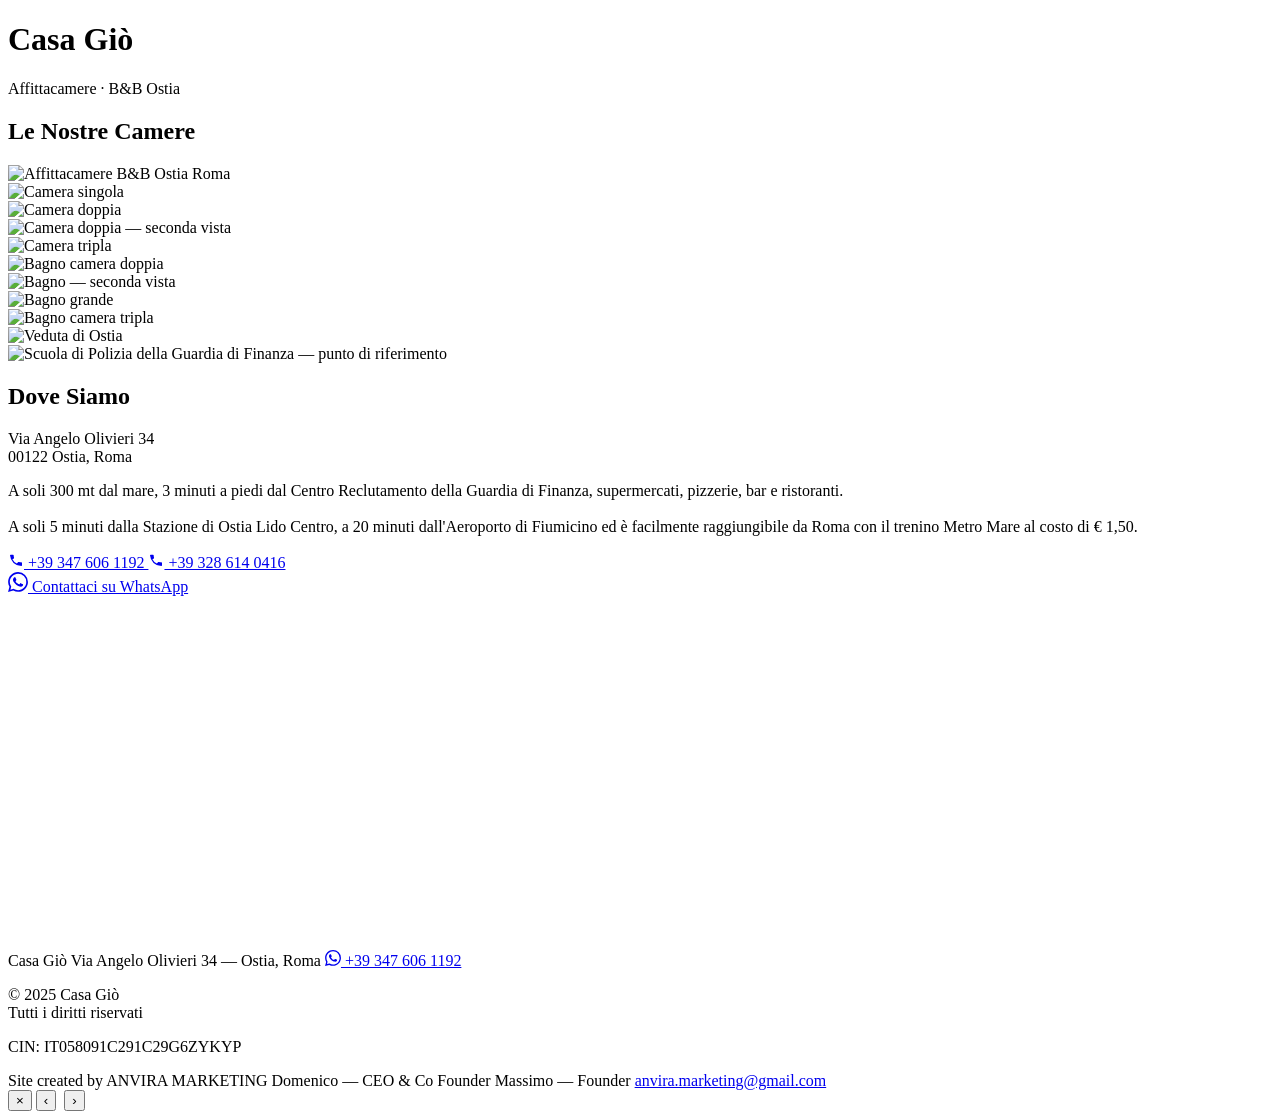
==== index.html @ 83c4be42 "Add files via upload" ====
<!DOCTYPE html>
<html lang="it">
<head>
  <meta charset="UTF-8">
  <meta name="viewport" content="width=device-width, initial-scale=1.0">
  <meta name="description" content="Casa Giò - Affittacamere e B&B a Ostia Lido di Roma. Via Angelo Olivieri 34, 00122 Ostia Roma. A 300 mt dal mare, vicino alla Guardia di Finanza e alla stazione Ostia Lido Centro. CIN: IT058091C291C29G6ZYKYP">
  <title>Casa Giò — Affittacamere B&B Ostia Roma</title>

  <!-- Google Fonts: Playfair Display (titoli) + Lato (testi) -->
  <link rel="preconnect" href="https://fonts.googleapis.com">
  <link rel="preconnect" href="https://fonts.gstatic.com" crossorigin>
  <link href="https://fonts.googleapis.com/css2?family=Playfair+Display:ital,wght@0,400;0,700;1,400&family=Lato:wght@300;400;700&display=swap" rel="stylesheet">

  <!-- Foglio di stile principale -->
  <link rel="stylesheet" href="style/style.css">
</head>
<body>

  <!-- ===== SEZIONE 1: HERO ===== -->
  <header class="hero">
    <div class="hero-overlay">
      <div class="hero-content fade-el">
        <h1 class="hero-title">Casa Giò</h1>
        <div class="hero-line" aria-hidden="true"></div>
        <p class="hero-subtitle">Affittacamere &middot; B&amp;B Ostia</p>
      </div>
    </div>
  </header>

  <main>

    <!-- ===== SEZIONE 2: GALLERY ===== -->
    <!-- REGOLA ASSOLUTA: nessun testo dentro, sopra o sotto le immagini -->
    <section class="gallery-section" id="camere">
      <h2 class="section-title fade-el">Le Nostre Camere</h2>
      <div class="gallery-grid">

        <div class="gallery-item fade-el">
          <img src="img/img-spiaggia.jpg" alt="Affittacamere B&B Ostia Roma">
        </div>

        <div class="gallery-item fade-el">
          <img src="img/CAM%201.jpg" alt="Camera singola" loading="lazy">
        </div>

        <div class="gallery-item fade-el">
          <img src="img/CAM%20D.jpg" alt="Camera doppia" loading="lazy">
        </div>

        <div class="gallery-item fade-el">
          <img src="img/CAMDX1.jpg" alt="Camera doppia — seconda vista" loading="lazy">
        </div>

        <div class="gallery-item fade-el">
          <img src="img/CAMT1.jpg" alt="Camera tripla" loading="lazy">
        </div>

        <div class="gallery-item fade-el">
          <img src="img/BAGNOD.jpg" alt="Bagno camera doppia" loading="lazy">
        </div>

        <div class="gallery-item fade-el">
          <img src="img/BAGNODX.jpg" alt="Bagno — seconda vista" loading="lazy">
        </div>

        <div class="gallery-item fade-el">
          <img src="img/BAGNOGT.jpg" alt="Bagno grande" loading="lazy">
        </div>

        <div class="gallery-item fade-el">
          <img src="img/BAGNOT.jpg" alt="Bagno camera tripla" loading="lazy">
        </div>

        <div class="gallery-item fade-el">
          <img src="img/IMM%20OSTIA.jpg" alt="Veduta di Ostia" loading="lazy">
        </div>

        <div class="gallery-item fade-el">
          <img src="img/INSEGNA%20GF.jpg" alt="Scuola di Polizia della Guardia di Finanza — punto di riferimento" loading="lazy">
        </div>

      </div>
    </section>

    <!-- ===== SEZIONE 3: DOVE SIAMO ===== -->
    <section class="dove-siamo-section" id="dove-siamo">
      <h2 class="section-title fade-el">Dove Siamo</h2>
      <div class="dove-siamo-grid">

        <!-- Colonna sinistra: indirizzo, testo descrittivo, telefoni, bottone WhatsApp -->
        <div class="location-info fade-el">
          <p class="address">Via Angelo Olivieri 34<br>00122 Ostia, Roma</p>
          <p class="location-desc">
            A soli 300 mt dal mare, 3 minuti a piedi dal Centro Reclutamento della
            Guardia di Finanza, supermercati, pizzerie, bar e ristoranti.<br><br>
            A soli 5 minuti dalla Stazione di Ostia Lido Centro, a 20 minuti
            dall'Aeroporto di Fiumicino ed è facilmente raggiungibile da Roma
            con il trenino Metro Mare al costo di € 1,50.
          </p>
          <div class="phones">
            <a href="tel:+393476061192" class="phone-link">
              <svg viewBox="0 0 24 24" fill="currentColor" width="16" height="16" aria-hidden="true">
                <path d="M6.62 10.79a15.05 15.05 0 006.59 6.59l2.2-2.2a1 1 0 011.01-.24 11.47 11.47 0 003.59.57 1 1 0 011 1v3.5a1 1 0 01-1 1A17 17 0 013 5a1 1 0 011-1h3.5a1 1 0 011 1 11.47 11.47 0 00.57 3.59 1 1 0 01-.25 1.01z"/>
              </svg>
              +39 347 606 1192
            </a>
            <a href="tel:+393286140416" class="phone-link">
              <svg viewBox="0 0 24 24" fill="currentColor" width="16" height="16" aria-hidden="true">
                <path d="M6.62 10.79a15.05 15.05 0 006.59 6.59l2.2-2.2a1 1 0 011.01-.24 11.47 11.47 0 003.59.57 1 1 0 011 1v3.5a1 1 0 01-1 1A17 17 0 013 5a1 1 0 011-1h3.5a1 1 0 011 1 11.47 11.47 0 00.57 3.59 1 1 0 01-.25 1.01z"/>
              </svg>
              +39 328 614 0416
            </a>
          </div>
          <a class="wa-btn" href="https://wa.me/393476061192" target="_blank" rel="noopener">
            <svg viewBox="0 0 24 24" fill="currentColor" width="20" height="20" aria-hidden="true">
              <path d="M17.472 14.382c-.297-.149-1.758-.867-2.03-.967-.273-.099-.471-.148-.67.15-.197.297-.767.966-.94 1.164-.173.199-.347.223-.644.075-.297-.15-1.255-.463-2.39-1.475-.883-.788-1.48-1.761-1.653-2.059-.173-.297-.018-.458.13-.606.134-.133.298-.347.446-.52.149-.174.198-.298.298-.497.099-.198.05-.371-.025-.52-.075-.149-.669-1.612-.916-2.207-.242-.579-.487-.5-.669-.51-.173-.008-.371-.01-.57-.01-.198 0-.52.074-.792.372-.272.297-1.04 1.016-1.04 2.479 0 1.462 1.065 2.875 1.213 3.074.149.198 2.096 3.2 5.077 4.487.709.306 1.262.489 1.694.625.712.227 1.36.195 1.871.118.571-.085 1.758-.719 2.006-1.413.248-.694.248-1.289.173-1.413-.074-.124-.272-.198-.57-.347m-5.421 7.403h-.004a9.87 9.87 0 01-5.031-1.378l-.361-.214-3.741.982.998-3.648-.235-.374a9.86 9.86 0 01-1.51-5.26c.001-5.45 4.436-9.884 9.888-9.884 2.64 0 5.122 1.03 6.988 2.898a9.825 9.825 0 012.893 6.994c-.003 5.45-4.437 9.884-9.885 9.884m8.413-18.297A11.815 11.815 0 0012.05 0C5.495 0 .16 5.335.157 11.892c0 2.096.547 4.142 1.588 5.945L.057 24l6.305-1.654a11.882 11.882 0 005.683 1.448h.005c6.554 0 11.89-5.335 11.893-11.893a11.821 11.821 0 00-3.48-8.413z"/>
            </svg>
            Contattaci su WhatsApp
          </a>
        </div>

        <!-- Colonna destra: mappa Google Maps incorporata -->
        <div class="dove-siamo-mappa fade-el">
          <iframe
            src="https://www.google.com/maps/embed?pb=!1m18!1m12!1m3!1d2975.8!2d12.2789!3d41.7289!2m3!1f0!2f0!3f0!3m2!1i1024!2i768!4f13.1!3m3!1m2!1s0x13258fdf8a3cc9e7%3A0x0!2sVia+Angelo+Olivieri+34%2C+00121+Roma+RM!5e0!3m2!1sit!2sit!4v1718001000000"
            width="100%"
            height="350"
            style="border:0; border-radius:8px;"
            allowfullscreen
            loading="lazy"
            title="Posizione di Casa Giò su Google Maps">
          </iframe>
        </div>

      </div>
    </section>

  </main>

  <!-- ===== FOOTER ===== -->
  <footer>
    <div class="footer-inner">

      <div class="footer-col footer-brand">
        <span class="footer-name">Casa Giò</span>
        <span class="footer-address">Via Angelo Olivieri 34 — Ostia, Roma</span>
        <a href="https://wa.me/393476061192" class="footer-wa" target="_blank" rel="noopener">
          <svg viewBox="0 0 24 24" fill="currentColor" width="16" height="16" aria-hidden="true"><path d="M17.472 14.382c-.297-.149-1.758-.867-2.03-.967-.273-.099-.471-.148-.67.15-.197.297-.767.966-.94 1.164-.173.199-.347.223-.644.075-.297-.15-1.255-.463-2.39-1.475-.883-.788-1.48-1.761-1.653-2.059-.173-.297-.018-.458.13-.606.134-.133.298-.347.446-.52.149-.174.198-.298.298-.497.099-.198.05-.371-.025-.52-.075-.149-.669-1.612-.916-2.207-.242-.579-.487-.5-.669-.51-.173-.008-.371-.01-.57-.01-.198 0-.52.074-.792.372-.272.297-1.04 1.016-1.04 2.479 0 1.462 1.065 2.875 1.213 3.074.149.198 2.096 3.2 5.077 4.487.709.306 1.262.489 1.694.625.712.227 1.36.195 1.871.118.571-.085 1.758-.719 2.006-1.413.248-.694.248-1.289.173-1.413-.074-.124-.272-.198-.57-.347m-5.421 7.403h-.004a9.87 9.87 0 01-5.031-1.378l-.361-.214-3.741.982.998-3.648-.235-.374a9.86 9.86 0 01-1.51-5.26c.001-5.45 4.436-9.884 9.888-9.884 2.64 0 5.122 1.03 6.988 2.898a9.825 9.825 0 012.893 6.994c-.003 5.45-4.437 9.884-9.885 9.884m8.413-18.297A11.815 11.815 0 0012.05 0C5.495 0 .16 5.335.157 11.892c0 2.096.547 4.142 1.588 5.945L.057 24l6.305-1.654a11.882 11.882 0 005.683 1.448h.005c6.554 0 11.89-5.335 11.893-11.893a11.821 11.821 0 00-3.48-8.413z"/></svg>
          +39 347 606 1192
        </a>
      </div>

      <div class="footer-col footer-center">
        <div class="footer-gold-line"></div>
        <p class="footer-copy">© 2025 Casa Giò<br>Tutti i diritti riservati</p>
        <p class="footer-cin">CIN: IT058091C291C29G6ZYKYP</p>
      </div>

      <div class="footer-col footer-anvira">
        <span class="footer-anvira-label">Site created by</span>
        <span class="footer-anvira-name">ANVIRA MARKETING</span>
        <span class="footer-anvira-detail">Domenico — CEO &amp; Co Founder</span>
        <span class="footer-anvira-detail">Massimo — Founder</span>
        <a href="mailto:anvira.marketing@gmail.com" class="footer-anvira-mail">anvira.marketing@gmail.com</a>
      </div>

    </div>
  </footer>

  <div id="lightbox" role="dialog" aria-modal="true" aria-label="Visualizzatore immagini">
    <button id="lb-close" aria-label="Chiudi">&times;</button>
    <button id="lb-prev" aria-label="Immagine precedente">&#8249;</button>
    <img id="lb-img" src="" alt="">
    <button id="lb-next" aria-label="Immagine successiva">&#8250;</button>
  </div>

  <!-- Script animazioni scroll + lightbox -->
  <script src="JS/sito.js"></script>

</body>
</html>
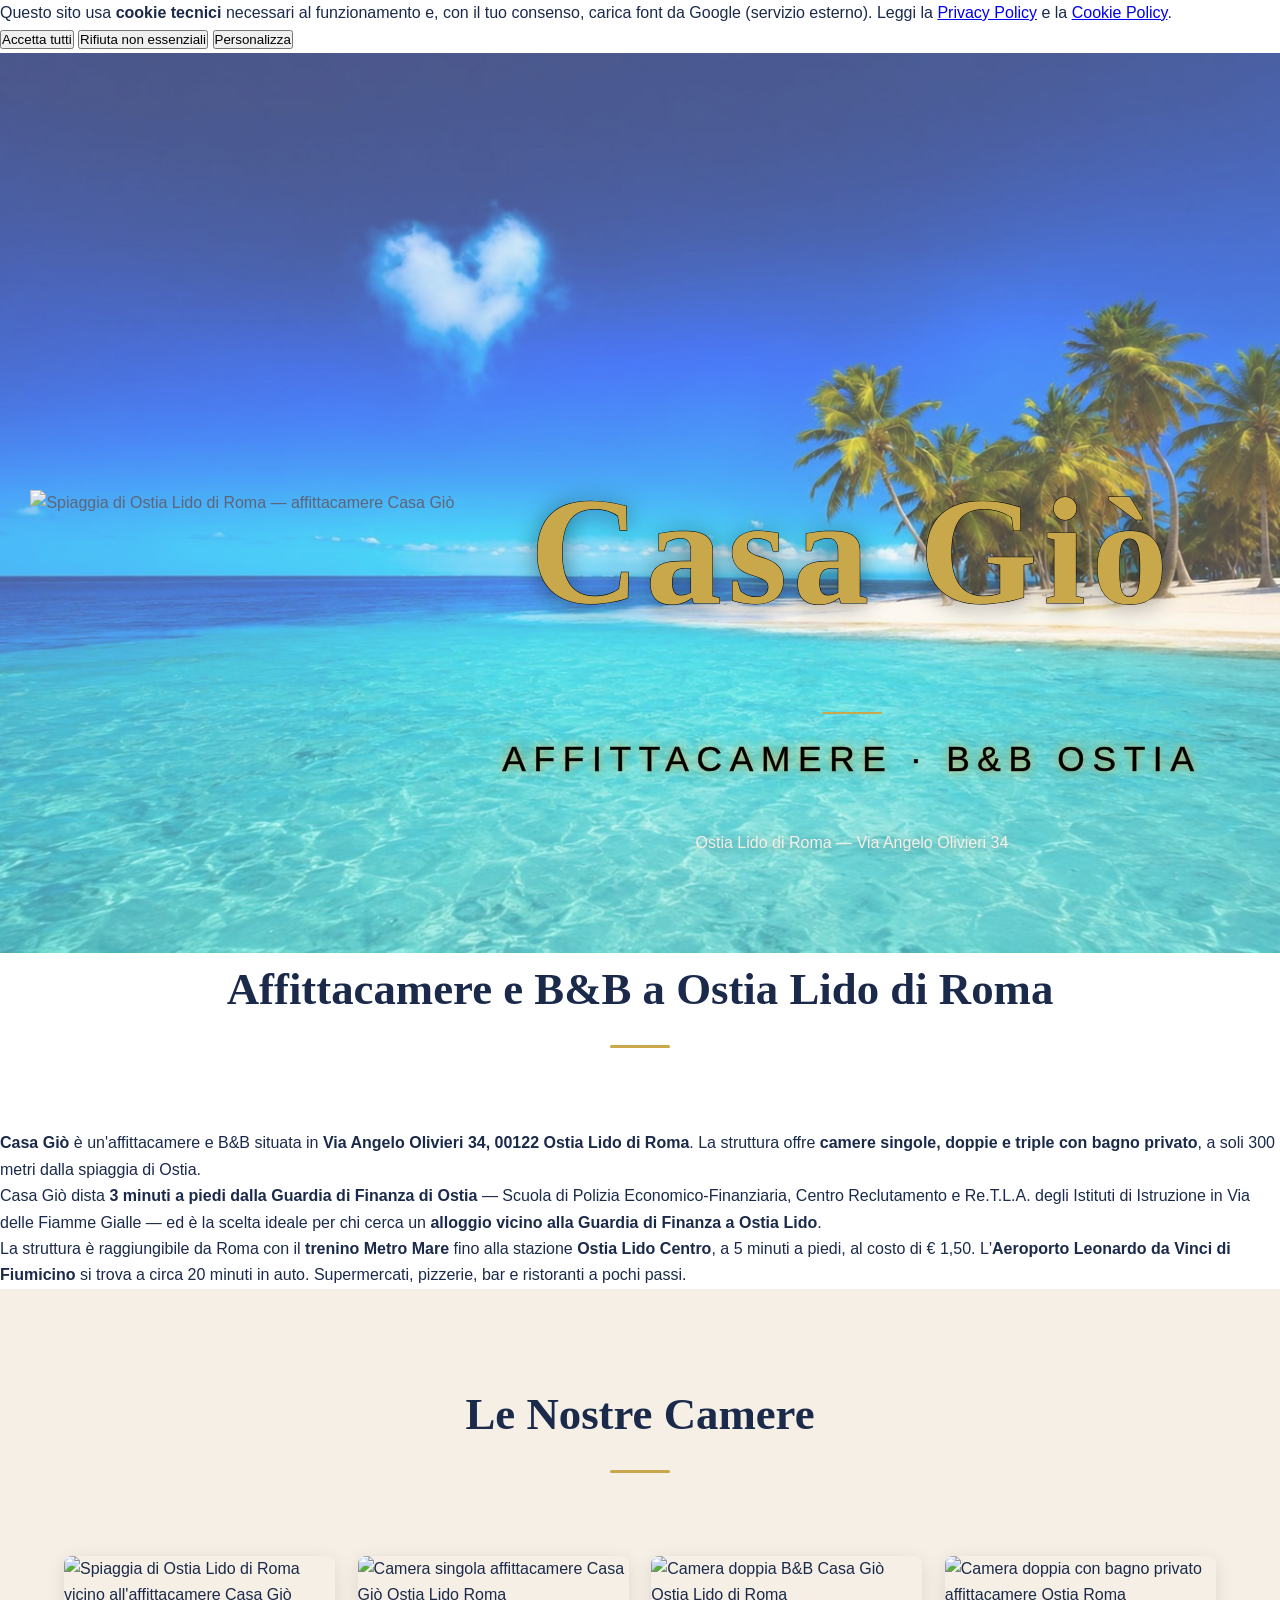
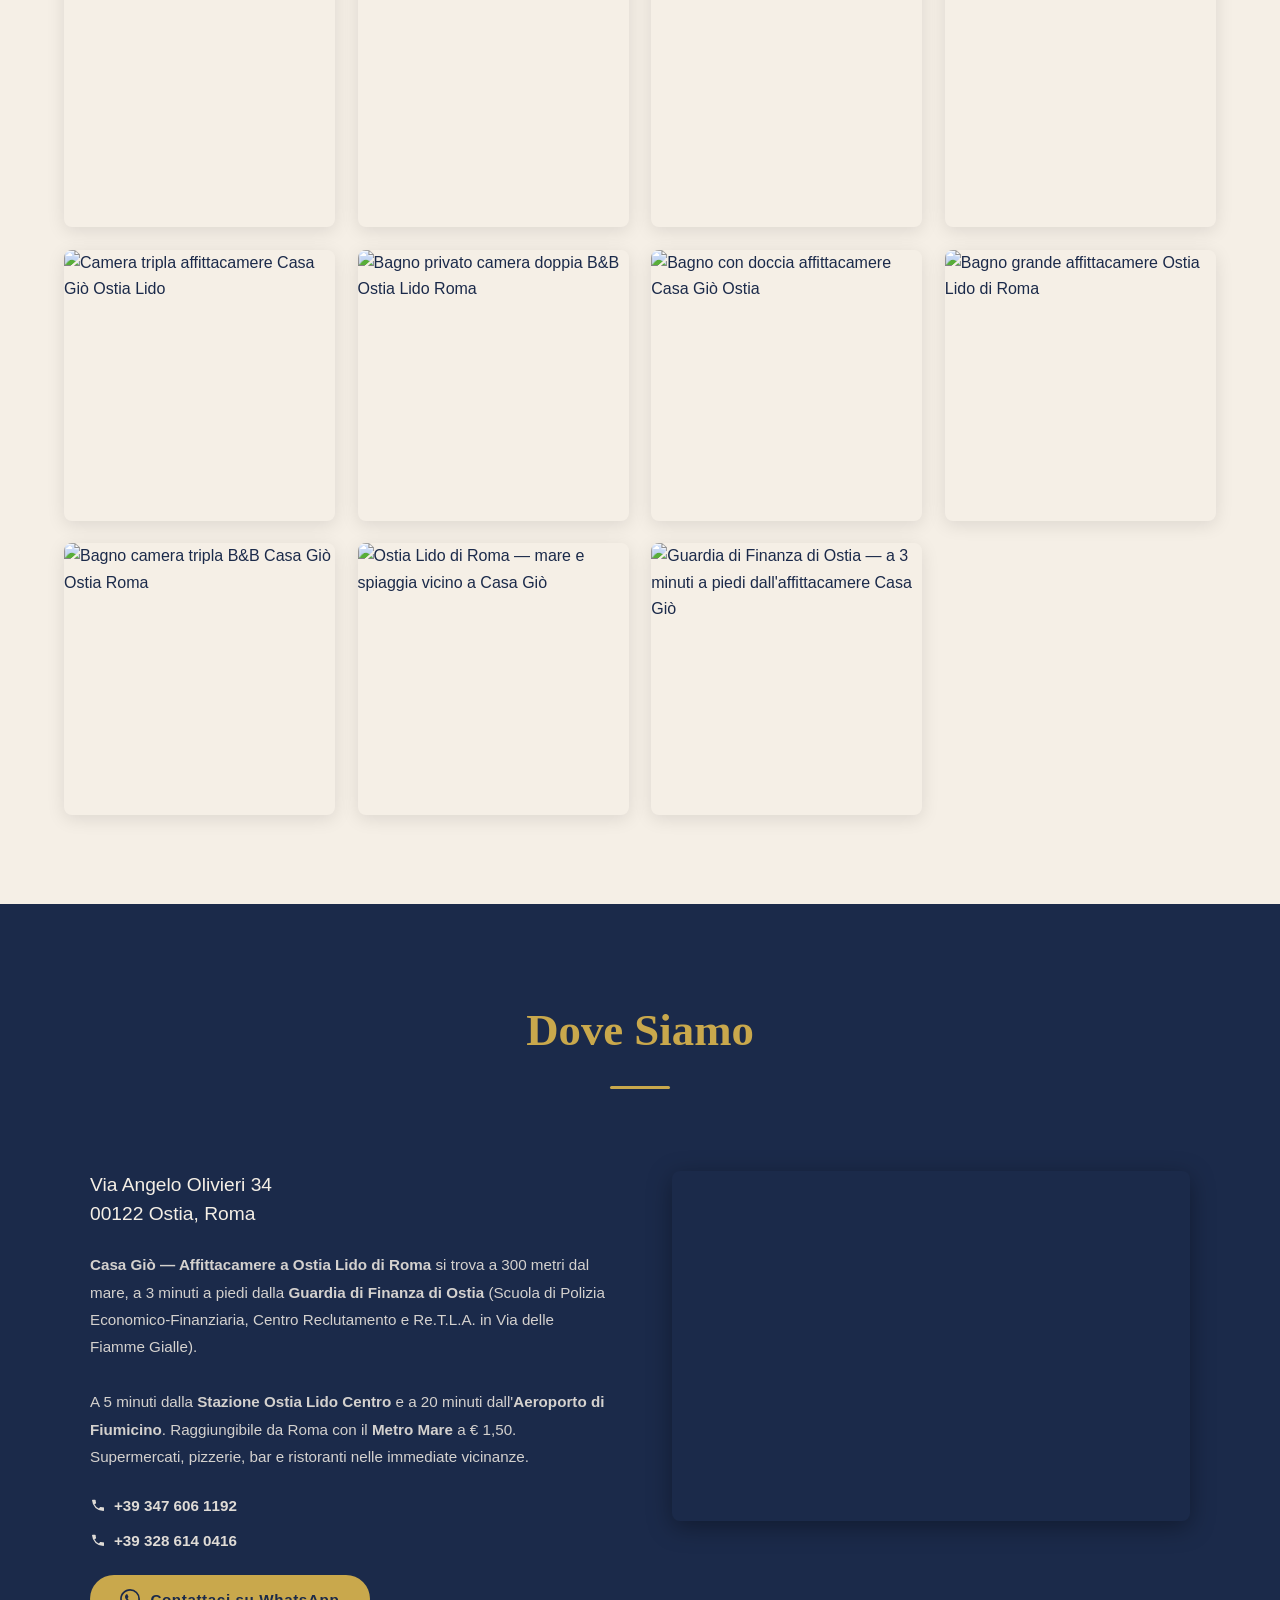
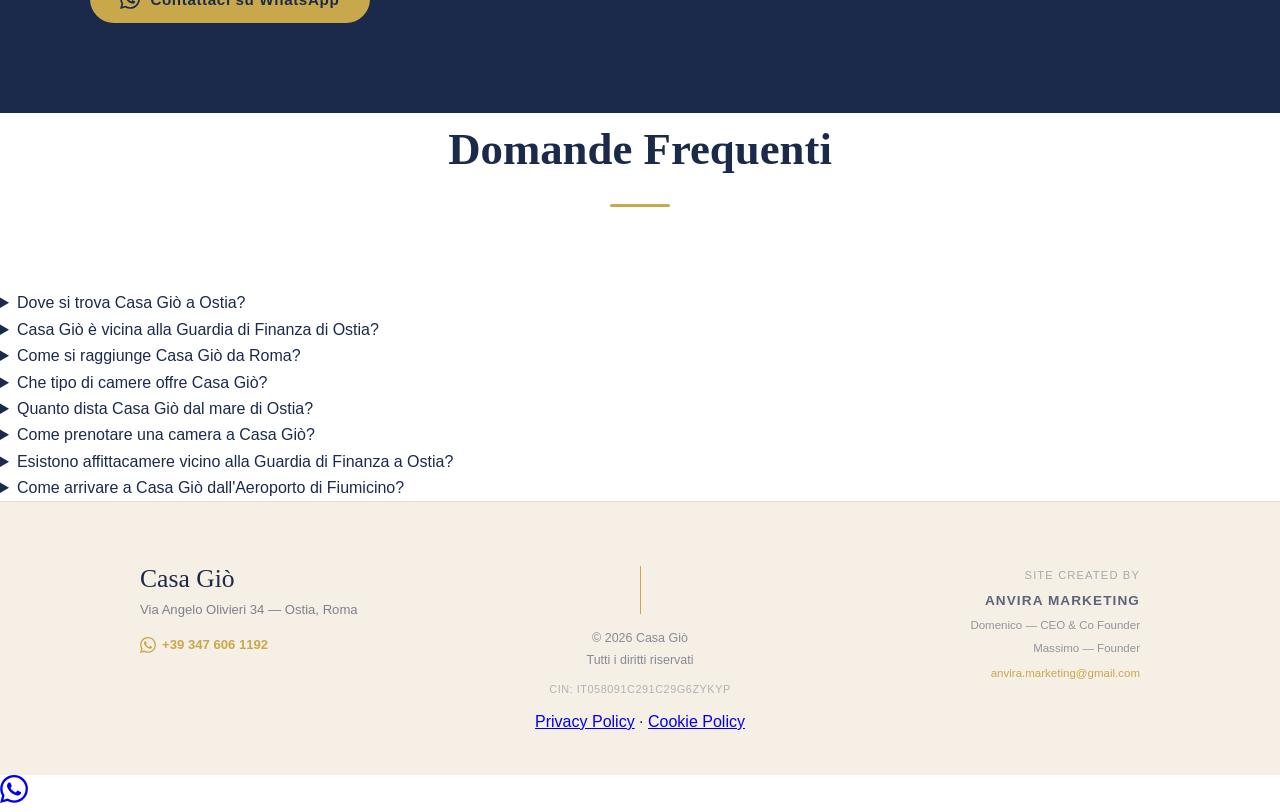
==== commit 15794a33: "Update index.html" ====
--- a/index.html
+++ b/index.html
@@ -3,29 +3,273 @@
 <head>
   <meta charset="UTF-8">
   <meta name="viewport" content="width=device-width, initial-scale=1.0">
-  <meta name="description" content="Casa Giò - Affittacamere e B&B a Ostia Lido di Roma. Via Angelo Olivieri 34, 00122 Ostia Roma. A 300 mt dal mare, vicino alla Guardia di Finanza e alla stazione Ostia Lido Centro. CIN: IT058091C291C29G6ZYKYP">
-  <title>Casa Giò — Affittacamere B&B Ostia Roma</title>
-
-  <!-- Google Fonts: Playfair Display (titoli) + Lato (testi) -->
-  <link rel="preconnect" href="https://fonts.googleapis.com">
-  <link rel="preconnect" href="https://fonts.gstatic.com" crossorigin>
-  <link href="https://fonts.googleapis.com/css2?family=Playfair+Display:ital,wght@0,400;0,700;1,400&family=Lato:wght@300;400;700&display=swap" rel="stylesheet">
-
-  <!-- Foglio di stile principale -->
+
+  <!-- ================================================
+       SEO PRIMARIO
+  ================================================ -->
+  <title>Casa Giò — Affittacamere e B&B a Ostia Lido di Roma | Via Angelo Olivieri 34</title>
+  <meta name="description" content="Casa Giò: affittacamere e B&B a Ostia Lido di Roma, Via Angelo Olivieri 34. A 300 mt dal mare, 3 minuti a piedi dalla Guardia di Finanza di Ostia, 5 minuti dalla stazione Ostia Lido Centro. Camere singole, doppie e triple con bagno privato. Tel: +39 347 606 1192">
+  <meta name="robots" content="index, follow, max-snippet:-1, max-image-preview:large">
+  <meta name="author" content="Casa Giò — Affittacamere Ostia Roma">
+
+  <!-- Canonical -->
+  <link rel="canonical" href="https://www.casa-gio.it/">
+
+  <!-- Geo meta tag (segnali geografici per motori locali) -->
+  <meta name="geo.region" content="IT-RM">
+  <meta name="geo.placename" content="Ostia Lido, Roma">
+  <meta name="geo.position" content="41.7289;12.2789">
+  <meta name="ICBM" content="41.7289, 12.2789">
+
+  <!-- Open Graph (WhatsApp, Facebook, LinkedIn) -->
+  <meta property="og:type" content="website">
+  <meta property="og:url" content="https://www.casa-gio.it/">
+  <meta property="og:title" content="Casa Giò — Affittacamere e B&B a Ostia Lido di Roma">
+  <meta property="og:description" content="Affittacamere e B&B a Ostia Lido di Roma, a 300 mt dal mare e 3 minuti dalla Guardia di Finanza. Camere con bagno privato. Tel: +39 347 606 1192">
+  <meta property="og:image" content="https://www.casa-gio.it/img/spiaggia-ostia-lido-roma-casa-gio-hero.jpg">
+  <meta property="og:image:width" content="1672">
+  <meta property="og:image:height" content="941">
+  <meta property="og:locale" content="it_IT">
+  <meta property="og:site_name" content="Casa Giò Ostia">
+
+  <!-- hreflang (segnala a Google che il sito è in italiano per utenti italiani) -->
+  <link rel="alternate" hreflang="it" href="https://www.casa-gio.it/">
+  <link rel="alternate" hreflang="x-default" href="https://www.casa-gio.it/">
+
+  <!-- ================================================
+       PERFORMANCE: PRELOAD IMMAGINE HERO (LCP)
+       Critico per Core Web Vitals — non rimuovere
+  ================================================ -->
+  <link rel="preload"
+        as="image"
+        href="img/spiaggia-ostia-lido-roma-casa-gio-hero.jpg"
+        fetchpriority="high"
+        media="(min-width: 769px)">
+  <link rel="preload"
+        as="image"
+        href="img/spiaggia-ostia-lido-roma-mobile.jpg"
+        fetchpriority="high"
+        media="(max-width: 768px)">
+
+  <!-- ================================================
+       SCHEMA.ORG — LodgingBusiness
+  ================================================ -->
+  <script type="application/ld+json">
+  {
+    "@context": "https://schema.org",
+    "@type": "LodgingBusiness",
+    "@id": "https://www.casa-gio.it/#lodging",
+    "name": "Casa Giò",
+    "alternateName": ["Casa Gio Ostia", "Affittacamere Casa Giò Ostia"],
+    "description": "Casa Giò è un'affittacamere e B&B situata in Via Angelo Olivieri 34, 00122 Ostia Lido di Roma. Offre camere singole, doppie e triple con bagno privato, a 300 metri dal mare di Ostia e a 3 minuti a piedi dalla Guardia di Finanza di Ostia.",
+    "url": "https://www.casa-gio.it/",
+    "telephone": ["+393476061192", "+393286140416"],
+    "address": {
+      "@type": "PostalAddress",
+      "streetAddress": "Via Angelo Olivieri 34",
+      "addressLocality": "Ostia Lido",
+      "addressRegion": "RM",
+      "postalCode": "00122",
+      "addressCountry": "IT"
+    },
+    "geo": {
+      "@type": "GeoCoordinates",
+      "latitude": 41.7289,
+      "longitude": 12.2789
+    },
+    "hasMap": "https://www.google.com/maps/place/Via+Angelo+Olivieri+34,+00122+Roma+RM",
+    "identifier": {
+      "@type": "PropertyValue",
+      "name": "CIN",
+      "value": "IT058091C291C29G6ZYKYP"
+    },
+    "priceRange": "€",
+    "currenciesAccepted": "EUR",
+    "paymentAccepted": "Contanti, Bonifico bancario",
+    "amenityFeature": [
+      {"@type": "LocationFeatureSpecification", "name": "Bagno privato", "value": true},
+      {"@type": "LocationFeatureSpecification", "name": "Camera singola", "value": true},
+      {"@type": "LocationFeatureSpecification", "name": "Camera doppia", "value": true},
+      {"@type": "LocationFeatureSpecification", "name": "Camera tripla", "value": true}
+    ],
+    "nearbyAttractions": [
+      "Spiaggia di Ostia Lido (300 metri)",
+      "Guardia di Finanza — Scuola di Polizia Economico-Finanziaria in Via delle Fiamme Gialle (3 minuti a piedi)",
+      "Centro Reclutamento Guardia di Finanza in Via delle Fiamme Gialle (3 minuti a piedi)",
+      "Stazione Ostia Lido Centro (5 minuti a piedi)",
+      "Aeroporto Leonardo da Vinci di Fiumicino (20 minuti in auto)"
+    ]
+  }
+  </script>
+
+  <!-- ================================================
+       SCHEMA.ORG — FAQPage
+       Potente per Google AI Overviews e GEO
+  ================================================ -->
+  <script type="application/ld+json">
+  {
+    "@context": "https://schema.org",
+    "@type": "FAQPage",
+    "mainEntity": [
+      {
+        "@type": "Question",
+        "name": "Dove si trova Casa Giò a Ostia?",
+        "acceptedAnswer": {
+          "@type": "Answer",
+          "text": "Casa Giò si trova in Via Angelo Olivieri 34, 00122 Ostia Lido di Roma, a 300 metri dalla spiaggia e a 3 minuti a piedi dalla Guardia di Finanza di Ostia."
+        }
+      },
+      {
+        "@type": "Question",
+        "name": "Casa Giò è vicina alla Guardia di Finanza di Ostia?",
+        "acceptedAnswer": {
+          "@type": "Answer",
+          "text": "Sì. Casa Giò dista 3 minuti a piedi dalla Guardia di Finanza di Ostia: Scuola di Polizia Economico-Finanziaria, Centro Reclutamento e Re.T.L.A. degli Istituti di Istruzione in Via delle Fiamme Gialle, Ostia Lido."
+        }
+      },
+      {
+        "@type": "Question",
+        "name": "Come si raggiunge Casa Giò da Roma?",
+        "acceptedAnswer": {
+          "@type": "Answer",
+          "text": "Casa Giò si raggiunge da Roma con il trenino Metro Mare fino alla stazione Ostia Lido Centro, a 5 minuti a piedi dalla struttura. Il costo del biglietto è € 1,50. Dall'Aeroporto di Fiumicino sono circa 20 minuti in auto."
+        }
+      },
+      {
+        "@type": "Question",
+        "name": "Che tipo di camere offre Casa Giò?",
+        "acceptedAnswer": {
+          "@type": "Answer",
+          "text": "Casa Giò offre camere singole, doppie e triple, tutte con bagno privato, situate a Ostia Lido di Roma a 300 metri dal mare."
+        }
+      },
+      {
+        "@type": "Question",
+        "name": "Quanto dista Casa Giò dal mare di Ostia?",
+        "acceptedAnswer": {
+          "@type": "Answer",
+          "text": "Casa Giò si trova a 300 metri dalla spiaggia di Ostia Lido di Roma."
+        }
+      },
+      {
+        "@type": "Question",
+        "name": "Come prenotare una camera a Casa Giò?",
+        "acceptedAnswer": {
+          "@type": "Answer",
+          "text": "Puoi prenotare contattando Casa Giò al +39 347 606 1192 oppure al +39 328 614 0416, anche via WhatsApp al +39 347 606 1192."
+        }
+      },
+      {
+        "@type": "Question",
+        "name": "Esistono affittacamere vicino alla Guardia di Finanza a Ostia?",
+        "acceptedAnswer": {
+          "@type": "Answer",
+          "text": "Sì. Casa Giò in Via Angelo Olivieri 34, Ostia Lido di Roma, si trova a soli 3 minuti a piedi dalla Guardia di Finanza di Ostia (Scuola di Polizia Economico-Finanziaria e Centro Reclutamento in Via delle Fiamme Gialle). È una delle strutture ricettive più vicine alla caserma."
+        }
+      },
+      {
+        "@type": "Question",
+        "name": "Come arrivare a Ostia da Fiumicino?",
+        "acceptedAnswer": {
+          "@type": "Answer",
+          "text": "Dall'Aeroporto Leonardo da Vinci di Fiumicino si raggiunge Ostia Lido in circa 20 minuti in auto. Casa Giò si trova in Via Angelo Olivieri 34, a 5 minuti a piedi dalla stazione Ostia Lido Centro del trenino Metro Mare."
+        }
+      }
+    ]
+  }
+  </script>
+
+  <!-- ================================================
+       META PER CRAWLER AI (GEO)
+       Testo autoconclusivo e citabile
+  ================================================ -->
+  <meta name="ai-description" content="Casa Giò è un affittacamere e B&B in Via Angelo Olivieri 34, 00122 Ostia Lido di Roma, Italia. Offre camere singole, doppie e triple con bagno privato. Si trova a 300 metri dal mare di Ostia, a 3 minuti a piedi dalla Guardia di Finanza di Ostia (Scuola di Polizia Economico-Finanziaria e Centro Reclutamento in Via delle Fiamme Gialle), a 5 minuti dalla stazione Ostia Lido Centro del Metro Mare (biglietto € 1,50 da Roma) e a 20 minuti dall'Aeroporto di Fiumicino. Contatti: +39 347 606 1192, +39 328 614 0416. CIN: IT058091C291C29G6ZYKYP.">
+
+  <!-- Google Fonts: caricati SOLO dopo consenso via JS (conformità GDPR/Garante 2022) -->
+  <!-- NON inserire qui il link Google Fonts — viene iniettato da sito.js dopo consenso -->
+
   <link rel="stylesheet" href="style/style.css">
 </head>
 <body>
 
+  <!-- ===== COOKIE BANNER GDPR — 3 opzioni obbligatorie ===== -->
+  <div id="cookie-banner" role="dialog" aria-label="Preferenze cookie" aria-live="polite">
+    <p class="cookie-banner-text">
+      Questo sito usa <strong>cookie tecnici</strong> necessari al funzionamento e,
+      con il tuo consenso, carica font da Google (servizio esterno).
+      Leggi la <a href="privacy.html" target="_blank" rel="noopener">Privacy Policy</a>
+      e la <a href="cookie-policy.html" target="_blank" rel="noopener">Cookie Policy</a>.
+    </p>
+    <div class="cookie-banner-btns">
+      <button id="cookie-accept-all" class="cookie-btn cookie-btn-primary">Accetta tutti</button>
+      <button id="cookie-reject" class="cookie-btn cookie-btn-secondary">Rifiuta non essenziali</button>
+      <button id="cookie-customize" class="cookie-btn cookie-btn-ghost">Personalizza</button>
+    </div>
+  </div>
+
   <!-- ===== SEZIONE 1: HERO ===== -->
-  <header class="hero">
-    <div class="hero-overlay">
-      <div class="hero-content fade-el">
-        <h1 class="hero-title">Casa Giò</h1>
-        <div class="hero-line" aria-hidden="true"></div>
-        <p class="hero-subtitle">Affittacamere &middot; B&amp;B Ostia</p>
-      </div>
+  <header class="hero" aria-label="Casa Giò — Affittacamere B&B Ostia Roma">
+
+    <!-- IMMAGINE HERO come <picture>/<img> (non CSS background) per LCP ottimale -->
+    <!-- fetchpriority="high" = browser la scarica prima di qualsiasi altra risorsa -->
+    <!-- loading="eager" = mai lazy load sull'immagine hero -->
+    <picture>
+      <source
+        srcset="img/spiaggia-ostia-lido-roma-mobile.jpg"
+        media="(max-width: 768px)"
+        width="941"
+        height="941">
+      <img
+        class="hero-bg-img"
+        src="img/spiaggia-ostia-lido-roma-casa-gio-hero.jpg"
+        alt="Spiaggia di Ostia Lido di Roma — affittacamere Casa Giò"
+        fetchpriority="high"
+        loading="eager"
+        width="1672"
+        height="941"
+        aria-hidden="true">
+    </picture>
+
+    <div class="hero-overlay" aria-hidden="true"></div>
+
+    <div class="hero-content fade-el">
+      <h1 class="hero-title">Casa Giò</h1>
+      <div class="hero-line" aria-hidden="true"></div>
+      <p class="hero-subtitle">Affittacamere &middot; B&amp;B Ostia</p>
+      <p class="hero-geo">Ostia Lido di Roma — Via Angelo Olivieri 34</p>
     </div>
+
   </header>
+
+  <!-- ===== SEZIONE CHI SIAMO — GEO/SEO ===== -->
+  <section class="chi-siamo-section" aria-labelledby="chi-siamo-titolo">
+    <div class="chi-siamo-inner">
+      <h2 class="section-title" id="chi-siamo-titolo">
+        Affittacamere e B&amp;B a Ostia Lido di Roma
+      </h2>
+      <div class="chi-siamo-testo">
+        <p>
+          <strong>Casa Giò</strong> è un'affittacamere e B&amp;B situata in
+          <strong>Via Angelo Olivieri 34, 00122 Ostia Lido di Roma</strong>.
+          La struttura offre <strong>camere singole, doppie e triple con bagno privato</strong>,
+          a soli 300 metri dalla spiaggia di Ostia.
+        </p>
+        <p>
+          Casa Giò dista <strong>3 minuti a piedi dalla Guardia di Finanza di Ostia</strong> —
+          Scuola di Polizia Economico-Finanziaria, Centro Reclutamento e Re.T.L.A. degli Istituti
+          di Istruzione in Via delle Fiamme Gialle — ed è la scelta ideale per chi cerca un
+          <strong>alloggio vicino alla Guardia di Finanza a Ostia Lido</strong>.
+        </p>
+        <p>
+          La struttura è raggiungibile da Roma con il <strong>trenino Metro Mare</strong>
+          fino alla stazione <strong>Ostia Lido Centro</strong>, a 5 minuti a piedi,
+          al costo di € 1,50. L'<strong>Aeroporto Leonardo da Vinci di Fiumicino</strong>
+          si trova a circa 20 minuti in auto.
+          Supermercati, pizzerie, bar e ristoranti a pochi passi.
+        </p>
+      </div>
+    </div>
+  </section>
 
   <main>
 
@@ -36,47 +280,47 @@
       <div class="gallery-grid">
 
         <div class="gallery-item fade-el">
-          <img src="img/img-spiaggia.jpg" alt="Affittacamere B&B Ostia Roma">
-        </div>
-
-        <div class="gallery-item fade-el">
-          <img src="img/CAM%201.jpg" alt="Camera singola" loading="lazy">
-        </div>
-
-        <div class="gallery-item fade-el">
-          <img src="img/CAM%20D.jpg" alt="Camera doppia" loading="lazy">
-        </div>
-
-        <div class="gallery-item fade-el">
-          <img src="img/CAMDX1.jpg" alt="Camera doppia — seconda vista" loading="lazy">
-        </div>
-
-        <div class="gallery-item fade-el">
-          <img src="img/CAMT1.jpg" alt="Camera tripla" loading="lazy">
-        </div>
-
-        <div class="gallery-item fade-el">
-          <img src="img/BAGNOD.jpg" alt="Bagno camera doppia" loading="lazy">
-        </div>
-
-        <div class="gallery-item fade-el">
-          <img src="img/BAGNODX.jpg" alt="Bagno — seconda vista" loading="lazy">
-        </div>
-
-        <div class="gallery-item fade-el">
-          <img src="img/BAGNOGT.jpg" alt="Bagno grande" loading="lazy">
-        </div>
-
-        <div class="gallery-item fade-el">
-          <img src="img/BAGNOT.jpg" alt="Bagno camera tripla" loading="lazy">
-        </div>
-
-        <div class="gallery-item fade-el">
-          <img src="img/IMM%20OSTIA.jpg" alt="Veduta di Ostia" loading="lazy">
-        </div>
-
-        <div class="gallery-item fade-el">
-          <img src="img/INSEGNA%20GF.jpg" alt="Scuola di Polizia della Guardia di Finanza — punto di riferimento" loading="lazy">
+          <img src="img/affittacamere-bb-ostia-lido-roma-vicino-mare.jpg" alt="Spiaggia di Ostia Lido di Roma vicino all'affittacamere Casa Giò">
+        </div>
+
+        <div class="gallery-item fade-el">
+          <img src="img/camera-singola-affittacamere-casa-gio-ostia.jpg" alt="Camera singola affittacamere Casa Giò Ostia Lido Roma" loading="lazy">
+        </div>
+
+        <div class="gallery-item fade-el">
+          <img src="img/camera-doppia-bb-ostia-lido-roma.jpg" alt="Camera doppia B&B Casa Giò Ostia Lido di Roma" loading="lazy">
+        </div>
+
+        <div class="gallery-item fade-el">
+          <img src="img/camera-doppia-bagno-privato-ostia-roma.jpg" alt="Camera doppia con bagno privato affittacamere Ostia Roma" loading="lazy">
+        </div>
+
+        <div class="gallery-item fade-el">
+          <img src="img/camera-tripla-affittacamere-ostia-lido.jpg" alt="Camera tripla affittacamere Casa Giò Ostia Lido" loading="lazy">
+        </div>
+
+        <div class="gallery-item fade-el">
+          <img src="img/bagno-privato-camera-doppia-bb-ostia-roma.jpg" alt="Bagno privato camera doppia B&B Ostia Lido Roma" loading="lazy">
+        </div>
+
+        <div class="gallery-item fade-el">
+          <img src="img/bagno-con-doccia-affittacamere-ostia-lido.jpg" alt="Bagno con doccia affittacamere Casa Giò Ostia" loading="lazy">
+        </div>
+
+        <div class="gallery-item fade-el">
+          <img src="img/bagno-grande-bb-casa-gio-ostia.jpg" alt="Bagno grande affittacamere Ostia Lido di Roma" loading="lazy">
+        </div>
+
+        <div class="gallery-item fade-el">
+          <img src="img/bagno-camera-tripla-affittacamere-ostia-roma.jpg" alt="Bagno camera tripla B&B Casa Giò Ostia Roma" loading="lazy">
+        </div>
+
+        <div class="gallery-item fade-el">
+          <img src="img/ostia-lido-roma-vicino-affittacamere-casa-gio.jpg" alt="Ostia Lido di Roma — mare e spiaggia vicino a Casa Giò" loading="lazy">
+        </div>
+
+        <div class="gallery-item fade-el">
+          <img src="img/guardia-di-finanza-ostia-3-minuti-casa-gio.jpg" alt="Guardia di Finanza di Ostia — a 3 minuti a piedi dall'affittacamere Casa Giò" loading="lazy">
         </div>
 
       </div>
@@ -91,11 +335,15 @@
         <div class="location-info fade-el">
           <p class="address">Via Angelo Olivieri 34<br>00122 Ostia, Roma</p>
           <p class="location-desc">
-            A soli 300 mt dal mare, 3 minuti a piedi dal Centro Reclutamento della
-            Guardia di Finanza, supermercati, pizzerie, bar e ristoranti.<br><br>
-            A soli 5 minuti dalla Stazione di Ostia Lido Centro, a 20 minuti
-            dall'Aeroporto di Fiumicino ed è facilmente raggiungibile da Roma
-            con il trenino Metro Mare al costo di € 1,50.
+            <strong>Casa Giò — Affittacamere a Ostia Lido di Roma</strong> si trova
+            a 300 metri dal mare, a 3 minuti a piedi dalla
+            <strong>Guardia di Finanza di Ostia</strong>
+            (Scuola di Polizia Economico-Finanziaria, Centro Reclutamento
+            e Re.T.L.A. in Via delle Fiamme Gialle).<br><br>
+            A 5 minuti dalla <strong>Stazione Ostia Lido Centro</strong>
+            e a 20 minuti dall'<strong>Aeroporto di Fiumicino</strong>.
+            Raggiungibile da Roma con il <strong>Metro Mare</strong> a € 1,50.
+            Supermercati, pizzerie, bar e ristoranti nelle immediate vicinanze.
           </p>
           <div class="phones">
             <a href="tel:+393476061192" class="phone-link">
@@ -135,6 +383,75 @@
       </div>
     </section>
 
+    <!-- ===== SEZIONE FAQ — GEO + Google AI Overviews ===== -->
+    <section class="faq-section" id="faq" aria-labelledby="faq-titolo">
+      <div class="faq-inner">
+        <h2 class="section-title" id="faq-titolo">Domande Frequenti</h2>
+        <div class="faq-list">
+
+          <details class="faq-item">
+            <summary class="faq-question">Dove si trova Casa Giò a Ostia?</summary>
+            <p class="faq-answer">Casa Giò si trova in <strong>Via Angelo Olivieri 34,
+            00122 Ostia Lido di Roma</strong>, a 300 metri dalla spiaggia
+            e a 3 minuti a piedi dalla Guardia di Finanza.</p>
+          </details>
+
+          <details class="faq-item">
+            <summary class="faq-question">Casa Giò è vicina alla Guardia di Finanza di Ostia?</summary>
+            <p class="faq-answer">Sì. Casa Giò dista 3 minuti a piedi dalla
+            <strong>Guardia di Finanza di Ostia</strong>: Scuola di Polizia
+            Economico-Finanziaria, Centro Reclutamento e Re.T.L.A. in Via delle
+            Fiamme Gialle, Ostia Lido.</p>
+          </details>
+
+          <details class="faq-item">
+            <summary class="faq-question">Come si raggiunge Casa Giò da Roma?</summary>
+            <p class="faq-answer">Con il <strong>trenino Metro Mare</strong> fino alla
+            stazione <strong>Ostia Lido Centro</strong> (5 minuti a piedi),
+            biglietto € 1,50. In auto dall'<strong>Aeroporto di Fiumicino</strong>:
+            circa 20 minuti.</p>
+          </details>
+
+          <details class="faq-item">
+            <summary class="faq-question">Che tipo di camere offre Casa Giò?</summary>
+            <p class="faq-answer">Casa Giò offre <strong>camere singole, doppie
+            e triple</strong>, tutte con <strong>bagno privato</strong>,
+            a 300 metri dal mare di Ostia Lido di Roma.</p>
+          </details>
+
+          <details class="faq-item">
+            <summary class="faq-question">Quanto dista Casa Giò dal mare di Ostia?</summary>
+            <p class="faq-answer">Casa Giò si trova a <strong>300 metri
+            dalla spiaggia di Ostia Lido di Roma</strong>.</p>
+          </details>
+
+          <details class="faq-item">
+            <summary class="faq-question">Come prenotare una camera a Casa Giò?</summary>
+            <p class="faq-answer">Chiama o scrivi su WhatsApp al
+            <a href="tel:+393476061192"><strong>+39 347 606 1192</strong></a>
+            oppure al <a href="tel:+393286140416"><strong>+39 328 614 0416</strong></a>.</p>
+          </details>
+
+          <details class="faq-item">
+            <summary class="faq-question">Esistono affittacamere vicino alla Guardia di Finanza a Ostia?</summary>
+            <p class="faq-answer">Sì. <strong>Casa Giò</strong> in Via Angelo Olivieri 34,
+            Ostia Lido, si trova a soli 3 minuti a piedi dalla Guardia di Finanza
+            (Scuola di Polizia Economico-Finanziaria e Centro Reclutamento in Via
+            delle Fiamme Gialle). È una delle strutture ricettive più vicine.</p>
+          </details>
+
+          <details class="faq-item">
+            <summary class="faq-question">Come arrivare a Casa Giò dall'Aeroporto di Fiumicino?</summary>
+            <p class="faq-answer">Dall'<strong>Aeroporto Leonardo da Vinci di Fiumicino</strong>
+            si raggiunge Casa Giò in circa 20 minuti in auto.
+            In treno: Metro Mare fino a Ostia Lido Centro (5 minuti a piedi
+            dall'affittacamere).</p>
+          </details>
+
+        </div>
+      </div>
+    </section>
+
   </main>
 
   <!-- ===== FOOTER ===== -->
@@ -152,8 +469,13 @@
 
       <div class="footer-col footer-center">
         <div class="footer-gold-line"></div>
-        <p class="footer-copy">© 2025 Casa Giò<br>Tutti i diritti riservati</p>
+        <p class="footer-copy">© 2026 Casa Giò<br>Tutti i diritti riservati</p>
         <p class="footer-cin">CIN: IT058091C291C29G6ZYKYP</p>
+        <div class="footer-policy-links">
+          <a href="privacy.html">Privacy Policy</a>
+          <span aria-hidden="true">·</span>
+          <a href="cookie-policy.html">Cookie Policy</a>
+        </div>
       </div>
 
       <div class="footer-col footer-anvira">
@@ -174,7 +496,18 @@
     <button id="lb-next" aria-label="Immagine successiva">&#8250;</button>
   </div>
 
-  <!-- Script animazioni scroll + lightbox -->
+  <!-- ===== PULSANTE WHATSAPP FISSO ===== -->
+  <a href="https://wa.me/393476061192"
+     class="wa-float"
+     target="_blank"
+     rel="noopener"
+     aria-label="Contattaci su WhatsApp — Casa Giò affittacamere Ostia Roma">
+    <svg viewBox="0 0 24 24" fill="currentColor" width="28" height="28" aria-hidden="true">
+      <path d="M17.472 14.382c-.297-.149-1.758-.867-2.03-.967-.273-.099-.471-.148-.67.15-.197.297-.767.966-.94 1.164-.173.199-.347.223-.644.075-.297-.15-1.255-.463-2.39-1.475-.883-.788-1.48-1.761-1.653-2.059-.173-.297-.018-.458.13-.606.134-.133.298-.347.446-.52.149-.174.198-.298.298-.497.099-.198.05-.371-.025-.52-.075-.149-.669-1.612-.916-2.207-.242-.579-.487-.5-.669-.51-.173-.008-.371-.01-.57-.01-.198 0-.52.074-.792.372-.272.297-1.04 1.016-1.04 2.479 0 1.462 1.065 2.875 1.213 3.074.149.198 2.096 3.2 5.077 4.487.709.306 1.262.489 1.694.625.712.227 1.36.195 1.871.118.571-.085 1.758-.719 2.006-1.413.248-.694.248-1.289.173-1.413-.074-.124-.272-.198-.57-.347m-5.421 7.403h-.004a9.87 9.87 0 01-5.031-1.378l-.361-.214-3.741.982.998-3.648-.235-.374a9.86 9.86 0 01-1.51-5.26c.001-5.45 4.436-9.884 9.888-9.884 2.64 0 5.122 1.03 6.988 2.898a9.825 9.825 0 012.893 6.994c-.003 5.45-4.437 9.884-9.885 9.884m8.413-18.297A11.815 11.815 0 0012.05 0C5.495 0 .16 5.335.157 11.892c0 2.096.547 4.142 1.588 5.945L.057 24l6.305-1.654a11.882 11.882 0 005.683 1.448h.005c6.554 0 11.89-5.335 11.893-11.893a11.821 11.821 0 00-3.48-8.413z"/>
+    </svg>
+  </a>
+
+  <!-- Script animazioni scroll + lightbox + cookie + font -->
   <script src="JS/sito.js"></script>
 
 </body>
--- a/style/style.css
+++ b/style/style.css
@@ -0,0 +1,601 @@
+/* === VARIABILI COLORI — palette ufficiale Casa Giò === */
+:root {
+  --navy:        #1b2a4a;           /* blu navy scuro — hero, sezione dove siamo */
+  --navy-light:  #243555;           /* navy medio — hover, accenti scuri */
+  --beige:       #f5efe6;           /* beige caldo — sfondo gallery e footer */
+  --beige-dark:  #e8ddd0;           /* beige più scuro — bordi, separatori */
+  --gold:        #c9a84c;           /* oro — accenti, bottoni, linee decorative */
+  --text-light:  #f5efe6;           /* testo su sfondi scuri */
+  --text-dark:   #1b2a4a;           /* testo su sfondi chiari */
+}
+
+/* === RESET BASE === */
+*, *::before, *::after {
+  box-sizing: border-box;
+  margin: 0;
+  padding: 0;
+}
+
+/* Elimina qualsiasi margine di default su html e body */
+html, body {
+  margin: 0;
+  padding: 0;
+  overflow-x: hidden;
+}
+
+html {
+  scroll-behavior: smooth;
+}
+
+body {
+  font-family: 'Lato', sans-serif;
+  color: var(--text-dark);
+  overflow-x: hidden;
+  line-height: 1.65;
+}
+
+/* === ANIMAZIONE FADE-IN (gestita da sito.js con IntersectionObserver) === */
+/* Stato iniziale: invisibile, spostato verso il basso */
+.fade-el {
+  opacity: 0;
+  transform: translateY(28px);
+  transition: opacity 0.7s ease, transform 0.7s ease;
+}
+
+/* Classe aggiunta da JS quando l'elemento entra nel viewport */
+.fade-el.visible {
+  opacity: 1;
+  transform: translateY(0);
+}
+
+/* Se il sistema operativo richiede meno animazioni, mostra tutto subito */
+@media (prefers-reduced-motion: reduce) {
+  .fade-el {
+    opacity: 1;
+    transform: none;
+    transition: none;
+  }
+}
+
+/* === TITOLI DI SEZIONE === */
+.section-title {
+  font-family: 'Playfair Display', serif;
+  font-size: clamp(1.8rem, 4vw, 2.8rem);
+  text-align: center;
+  margin-bottom: clamp(2rem, 5vw, 3.5rem);
+  padding-bottom: 0.6em;
+  position: relative;
+}
+
+/* Lineetta decorativa dorata sotto ogni titolo di sezione */
+.section-title::after {
+  content: '';
+  display: block;
+  width: 60px;
+  height: 3px;
+  background: var(--gold);
+  margin: 0.4em auto 0;
+  border-radius: 2px;
+}
+
+/* ============================
+   SEZIONE 1: HERO
+   ============================ */
+.hero {
+  position: relative;
+  width: 100%;
+  min-height: 100vh;
+  height: 100vh;
+  background-image: url('../img/img-bg-desktop.jpg');
+  background-repeat: no-repeat;
+  background-size: cover;
+  background-position: center center;
+  display: flex;
+  align-items: center;
+  justify-content: center;
+  text-align: center;
+  overflow: hidden;
+}
+
+/* Overlay beige chiaro semitrasparente: opacizza la foto senza scurirla */
+.hero-overlay {
+  position: absolute;
+  inset: 0;
+  background: rgba(245, 239, 230, 0.3);
+  display: flex;
+  align-items: center;
+  justify-content: center;
+}
+
+.hero-content {
+  text-align: center;
+  color: var(--text-light);
+  padding: clamp(1rem, 4vw, 3rem);
+  z-index: 1;
+  text-shadow: 0 2px 12px rgba(0,0,0,0.35);
+}
+
+/* Titolo principale Casa Giò — colore arancione caldo */
+.hero-title {
+  font-family: 'Playfair Display', serif;
+  font-size: clamp(4.5rem, 13vw, 9.5rem);
+  font-weight: 700;
+  color: #c9a84c;
+  /* Arancione caldo professionale — per testare altri toni:
+     #E8650A arancione bruciato
+     #FF6B2B arancione più vivace
+     #D4551A arancione terracotta */
+  letter-spacing: 0.04em;
+  text-shadow: 0 2px 24px rgba(0, 0, 0, 0.45);
+  margin-bottom: 0.5em;
+  line-height: 1.1;
+  -webkit-text-stroke: 1px #000;
+  paint-order: stroke fill;
+}
+
+/* Linea decorativa orizzontale oro sotto il titolo (60px × 2px) */
+.hero-line {
+  width: 60px;
+  height: 2px;
+  background: var(--gold);
+  margin: 0 auto 1em;
+  border-radius: 1px;
+}
+
+/* Sottotitolo in maiuscolo spaziato, font Lato leggero */
+.hero-subtitle {
+  font-family: 'Lato', sans-serif;
+  font-size: clamp(1.3rem, 3.8vw, 2.2rem);
+  font-weight: 300;
+  letter-spacing: 0.22em;
+  text-transform: uppercase;
+  margin-bottom: 1.2em;
+  color: #000000;
+  text-shadow:
+    0 0 8px rgba(201, 168, 76, 0.9),
+    0 0 16px rgba(201, 168, 76, 0.5);
+  -webkit-text-stroke: 0.6px #000;
+  paint-order: stroke fill;
+}
+
+/* CIN obbligatorio per legge — discreto, quasi invisibile */
+.hero-cin {
+  display: block;
+  font-size: clamp(0.62rem, 1.3vw, 0.8rem);
+  color: rgba(245, 239, 230, 0.45);
+  letter-spacing: 0.1em;
+  font-family: 'Lato', sans-serif;
+}
+
+/* ============================
+   SEZIONE 2: GALLERY
+   ============================ */
+.gallery-section {
+  background: var(--beige);
+  padding: clamp(3rem, 7vw, 6.5rem) clamp(1rem, 5vw, 4rem);
+}
+
+.gallery-section .section-title {
+  color: var(--text-dark);
+}
+
+/* Griglia adattiva — 3 colonne desktop, 2 tablet, 2 mobile */
+.gallery-grid {
+  display: grid;
+  grid-template-columns: repeat(auto-fit, minmax(260px, 1fr));
+  gap: clamp(0.8rem, 2vw, 1.4rem);
+  max-width: 1300px;
+  margin: 0 auto;
+}
+
+/* Ogni card immagine: quadrata, overflow hidden obbligatorio per contenere lo zoom */
+.gallery-item {
+  overflow: hidden;
+  border-radius: 8px;
+  aspect-ratio: 1 / 1;
+  box-shadow: 0 4px 18px rgba(0, 0, 0, 0.1);
+}
+
+/* Immagine copre tutto il quadrato — al hover scala del 7% */
+.gallery-item img {
+  width: 100%;
+  height: 100%;
+  object-fit: cover;
+  object-position: center;
+  display: block;
+  transition: transform 0.45s ease;
+}
+
+/* Zoom CSS puro al passaggio del mouse — zero JavaScript */
+.gallery-item:hover img {
+  transform: scale(1.07);
+}
+
+/* ============================
+   SEZIONE 3: DOVE SIAMO
+   ============================ */
+.dove-siamo-section {
+  background: var(--navy);
+  padding: clamp(3rem, 7vw, 6.5rem) clamp(1rem, 5vw, 4rem);
+}
+
+.dove-siamo-section .section-title {
+  color: var(--gold);
+}
+
+/* Due colonne affiancate su desktop */
+.dove-siamo-grid {
+  display: grid;
+  grid-template-columns: 1fr 1fr;
+  gap: clamp(2rem, 5vw, 4.5rem);
+  max-width: 1100px;
+  margin: 0 auto;
+  align-items: start;
+}
+
+/* Indirizzo in testo chiaro */
+.ds-indirizzo {
+  font-size: clamp(1rem, 2vw, 1.2rem);
+  color: var(--text-light);
+  margin-bottom: 1.4rem;
+  line-height: 1.5;
+}
+
+/* Badge evidenziato — sfondo oro, testo navy */
+.ds-badge {
+  display: inline-block;
+  background: var(--gold);
+  color: var(--navy);
+  padding: 0.55em 1.1em;
+  border-radius: 6px;
+  font-weight: 700;
+  font-size: clamp(0.82rem, 1.5vw, 0.95rem);
+  line-height: 1.4;
+  margin-bottom: 1.4rem;
+}
+
+/* Testo descrittivo sotto il badge */
+.ds-testo {
+  color: rgba(245, 239, 230, 0.8);
+  font-size: 1rem;
+  line-height: 1.7;
+  margin-bottom: 2rem;
+}
+
+/* Bottone WhatsApp — sfondo oro, testo navy scuro */
+.btn-whatsapp {
+  display: inline-block;
+  background: var(--gold);
+  color: var(--navy);
+  padding: 0.75em 2em;
+  border-radius: 30px;
+  text-decoration: none;
+  font-weight: 700;
+  font-size: 0.95rem;
+  letter-spacing: 0.04em;
+  transition: background 0.25s ease, transform 0.25s ease;
+}
+
+.btn-whatsapp:hover {
+  background: #dfc06a;
+  transform: translateY(-2px);
+}
+
+/* Indirizzo nella colonna sinistra aggiornata */
+.address {
+  font-size: clamp(1rem, 2vw, 1.2rem);
+  color: var(--text-light);
+  margin-bottom: 1.4rem;
+  line-height: 1.5;
+}
+
+.location-desc {
+  font-size: 0.95rem;
+  line-height: 1.8;
+  color: var(--beige);
+  opacity: 0.85;
+  margin-bottom: 1.4rem;
+}
+
+.phones {
+  display: flex;
+  flex-direction: column;
+  gap: 10px;
+  margin-bottom: 1.4rem;
+}
+
+.phone-link {
+  display: inline-flex;
+  align-items: center;
+  gap: 8px;
+  color: var(--beige);
+  text-decoration: none;
+  font-size: 0.95rem;
+  font-weight: 600;
+  opacity: 0.9;
+  transition: opacity 0.2s;
+}
+
+.phone-link:hover { opacity: 1; color: var(--gold); }
+
+/* Bottone WhatsApp nella sezione Dove Siamo */
+.wa-btn {
+  display: inline-flex;
+  align-items: center;
+  gap: 10px;
+  background: var(--gold);
+  color: var(--navy);
+  padding: 0.75em 2em;
+  border-radius: 30px;
+  text-decoration: none;
+  font-weight: 700;
+  font-size: 0.95rem;
+  letter-spacing: 0.04em;
+  transition: background 0.25s ease, transform 0.25s ease;
+}
+
+.wa-btn:hover {
+  background: #dfc06a;
+  transform: translateY(-2px);
+}
+
+/* Iframe mappa con ombra */
+.dove-siamo-mappa iframe {
+  width: 100%;
+  border-radius: 8px;
+  box-shadow: 0 6px 25px rgba(0, 0, 0, 0.35);
+  display: block;
+}
+
+/* ============================
+   FOOTER
+   ============================ */
+footer {
+  background: var(--beige);
+  border-top: 1px solid var(--beige-dark);
+  padding: 4rem 2rem 2.5rem;
+}
+.footer-inner {
+  display: grid;
+  grid-template-columns: 1fr auto 1fr;
+  gap: 2rem;
+  max-width: 1000px;
+  margin: 0 auto;
+  align-items: start;
+}
+
+/* Colonna sinistra — Brand */
+.footer-brand {
+  display: flex;
+  flex-direction: column;
+  gap: 8px;
+}
+.footer-name {
+  font-family: 'Playfair Display', serif;
+  font-size: 1.6rem;
+  color: var(--navy);
+  line-height: 1;
+}
+.footer-address {
+  font-size: 0.82rem;
+  color: var(--navy);
+  opacity: 0.55;
+  line-height: 1.5;
+}
+.footer-wa {
+  display: inline-flex;
+  align-items: center;
+  gap: 6px;
+  margin-top: 6px;
+  color: var(--gold);
+  font-size: 0.82rem;
+  font-weight: 700;
+  text-decoration: none;
+  transition: opacity 0.2s;
+}
+.footer-wa:hover { opacity: 0.75; }
+
+/* Colonna centrale */
+.footer-center {
+  display: flex;
+  flex-direction: column;
+  align-items: center;
+  gap: 10px;
+  text-align: center;
+}
+.footer-gold-line {
+  width: 1px;
+  height: 48px;
+  background: var(--gold);
+  margin: 0 auto 4px;
+}
+.footer-copy {
+  font-size: 0.78rem;
+  color: var(--navy);
+  opacity: 0.5;
+  line-height: 1.7;
+}
+.footer-cin {
+  font-size: 0.68rem;
+  color: var(--navy);
+  opacity: 0.3;
+  letter-spacing: 0.05em;
+}
+
+/* Colonna destra — Anvira */
+.footer-anvira {
+  display: flex;
+  flex-direction: column;
+  align-items: flex-end;
+  gap: 5px;
+  text-align: right;
+}
+.footer-anvira-label {
+  font-size: 0.7rem;
+  color: var(--navy);
+  opacity: 0.35;
+  text-transform: uppercase;
+  letter-spacing: 0.1em;
+}
+.footer-anvira-name {
+  font-size: 0.85rem;
+  font-weight: 700;
+  color: var(--navy);
+  opacity: 0.7;
+  letter-spacing: 0.08em;
+}
+.footer-anvira-detail {
+  font-size: 0.72rem;
+  color: var(--navy);
+  opacity: 0.45;
+  line-height: 1.5;
+}
+.footer-anvira-mail {
+  font-size: 0.72rem;
+  color: var(--gold);
+  text-decoration: none;
+  margin-top: 2px;
+  transition: opacity 0.2s;
+}
+.footer-anvira-mail:hover { opacity: 0.7; }
+
+@media (max-width: 700px) {
+  .footer-inner {
+    grid-template-columns: 1fr;
+    text-align: center;
+  }
+  .footer-brand { align-items: center; }
+  .footer-anvira { align-items: center; text-align: center; }
+  .footer-gold-line { width: 40px; height: 1px; margin: 8px auto; }
+}
+
+/* === LIGHTBOX === */
+#lightbox {
+  display: none;
+  position: fixed;
+  inset: 0;
+  z-index: 9999;
+  background: rgba(0, 0, 0, 0.92);
+  align-items: center;
+  justify-content: center;
+}
+#lightbox.active {
+  display: flex;
+}
+#lb-img {
+  max-width: 90vw;
+  max-height: 85vh;
+  object-fit: contain;
+  border-radius: 4px;
+  box-shadow: 0 8px 40px rgba(0,0,0,0.6);
+  user-select: none;
+}
+#lb-close {
+  position: fixed;
+  top: 20px;
+  right: 28px;
+  background: none;
+  border: none;
+  color: #fff;
+  font-size: 2.5rem;
+  cursor: pointer;
+  line-height: 1;
+  opacity: 0.8;
+  transition: opacity 0.2s;
+  z-index: 10000;
+}
+#lb-close:hover { opacity: 1; }
+#lb-prev,
+#lb-next {
+  position: fixed;
+  top: 50%;
+  transform: translateY(-50%);
+  background: rgba(255,255,255,0.08);
+  border: 1px solid rgba(255,255,255,0.2);
+  color: #fff;
+  font-size: 2.5rem;
+  width: 52px;
+  height: 52px;
+  border-radius: 50%;
+  cursor: pointer;
+  display: flex;
+  align-items: center;
+  justify-content: center;
+  transition: background 0.2s;
+  z-index: 10000;
+}
+#lb-prev { left: 20px; }
+#lb-next { right: 20px; }
+#lb-prev:hover,
+#lb-next:hover { background: rgba(255,255,255,0.18); }
+.gallery-item { cursor: pointer; }
+
+@media (max-width: 600px) {
+  #lb-prev { left: 8px; }
+  #lb-next { right: 8px; }
+}
+@media (prefers-reduced-motion: reduce) {
+  #lb-close, #lb-prev, #lb-next { transition: none; }
+}
+
+/* ============================
+   RESPONSIVITÀ
+   ============================ */
+
+/* Tablet (max 900px): dove siamo passa a colonna singola */
+@media (max-width: 900px) {
+  .dove-siamo-grid {
+    grid-template-columns: 1fr;
+  }
+  /* background-attachment: fixed non funziona su iOS Safari */
+  .hero {
+    background-attachment: scroll;
+  }
+}
+
+/* Mobile medio (max 600px): gallery a 2 colonne strette */
+@media (max-width: 600px) {
+  .gallery-grid {
+    grid-template-columns: repeat(2, 1fr);
+    gap: 0.65rem;
+  }
+}
+
+/* Mobile piccolo (max 380px): gallery a colonna singola */
+@media (max-width: 380px) {
+  .gallery-grid {
+    grid-template-columns: 1fr;
+  }
+}
+
+/* Mobile (max 768px): immagine verticale ottimizzata per smartphone */
+@media (max-width: 768px) {
+  .hero {
+    background-image: url('../img/img-bg-mobile.webp');
+    background-size: cover;
+    background-position: center center;
+    min-height: 55vh;
+    height: 55vh;
+  }
+
+  /* TEST MOBILE — sposta testo hero verso l'alto
+     per allinearlo sopra l'orizzonte dell'immagine.
+     Modifica il valore di margin-bottom per aggiustare
+     manualmente la posizione: più alto = testo più in alto */
+  .hero-content {
+    margin-bottom: -85%;
+    /* REGOLA DI TEST: cambia 30% per spostare il testo.
+       Aumenta il valore per salire, diminuisci per scendere.
+       Valori consigliati da testare: 20%, 25%, 30%, 35%, 40% */
+  }
+}
+
+/* Desktop (min 769px): sposta il testo hero verso il basso */
+@media (min-width: 769px) {
+  .hero-content {
+    margin-top: 25%;
+    /* REGOLA DI TEST DESKTOP: cambia il valore di margin-top
+       per spostare tutto il testo verso il basso (dentro l'acqua).
+       Valori consigliati da testare: 30%, 35%, 40%, 45%, 50% */
+  }
+}
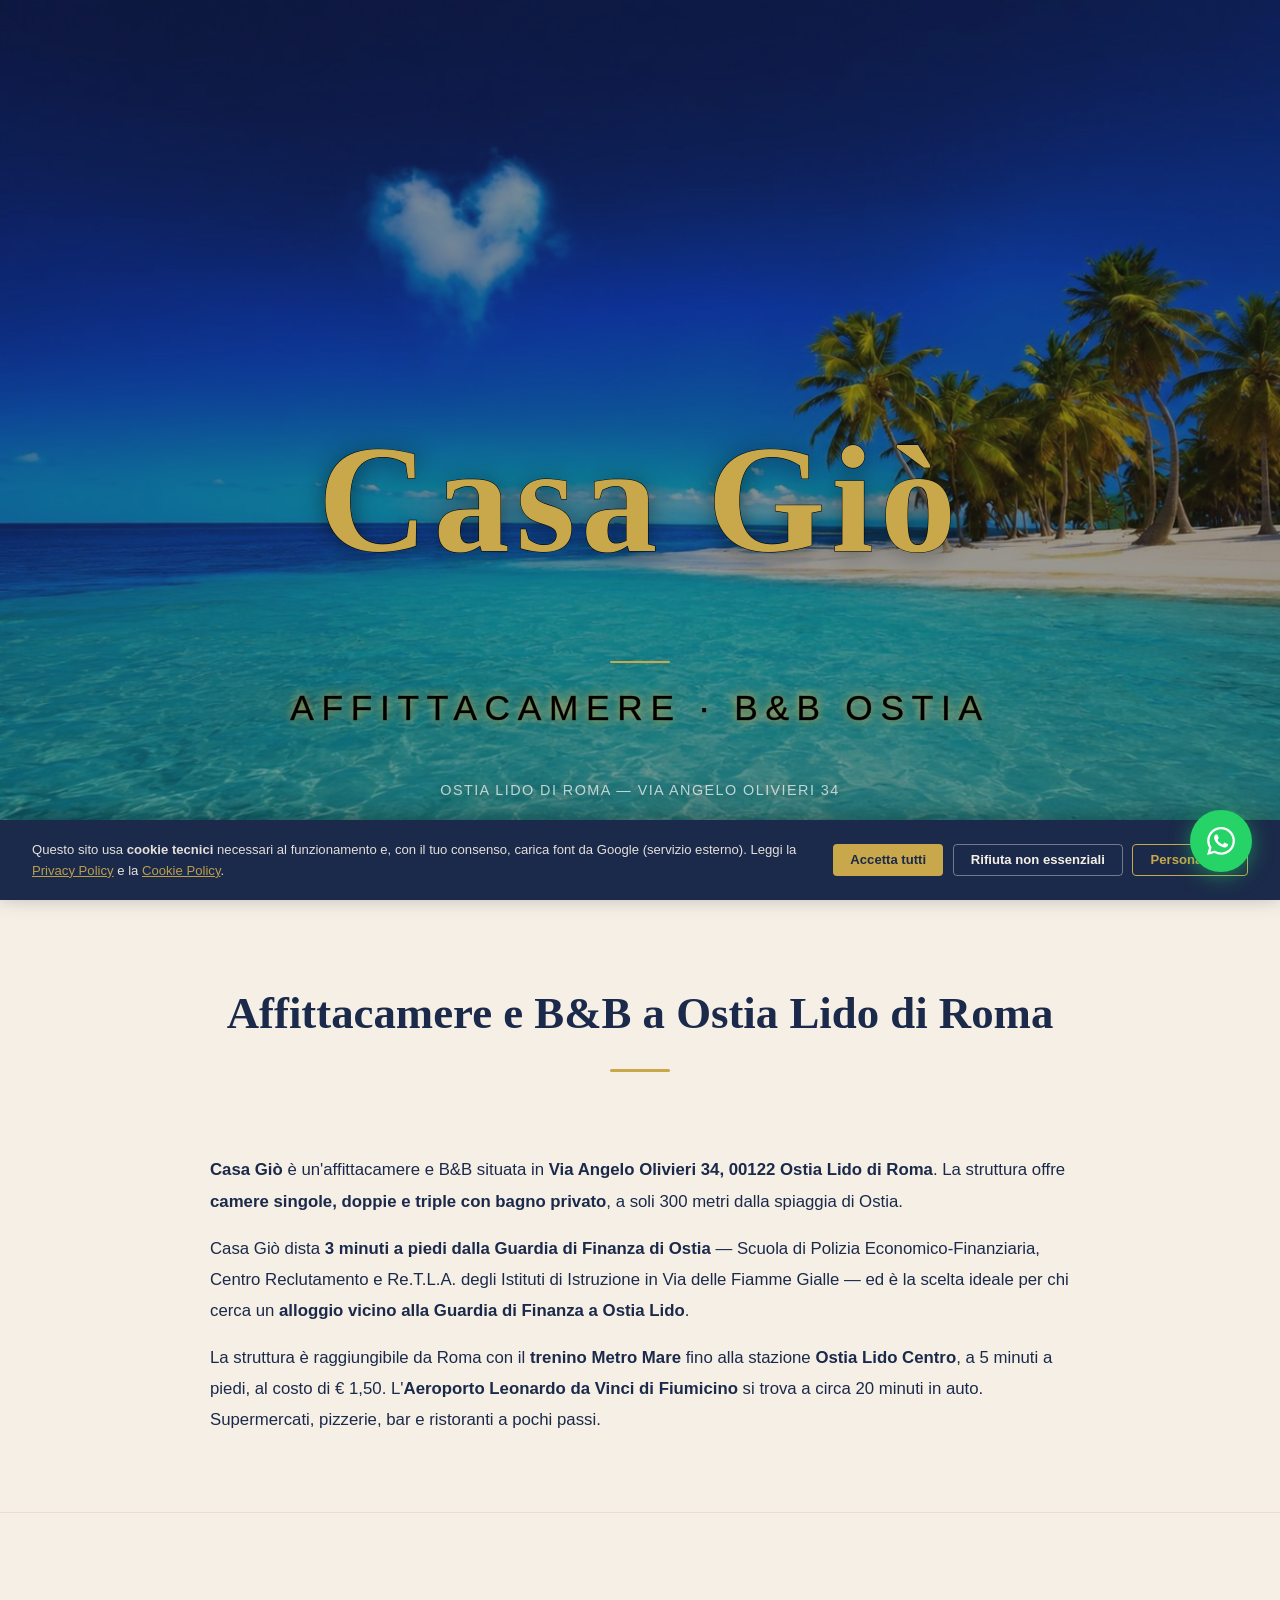
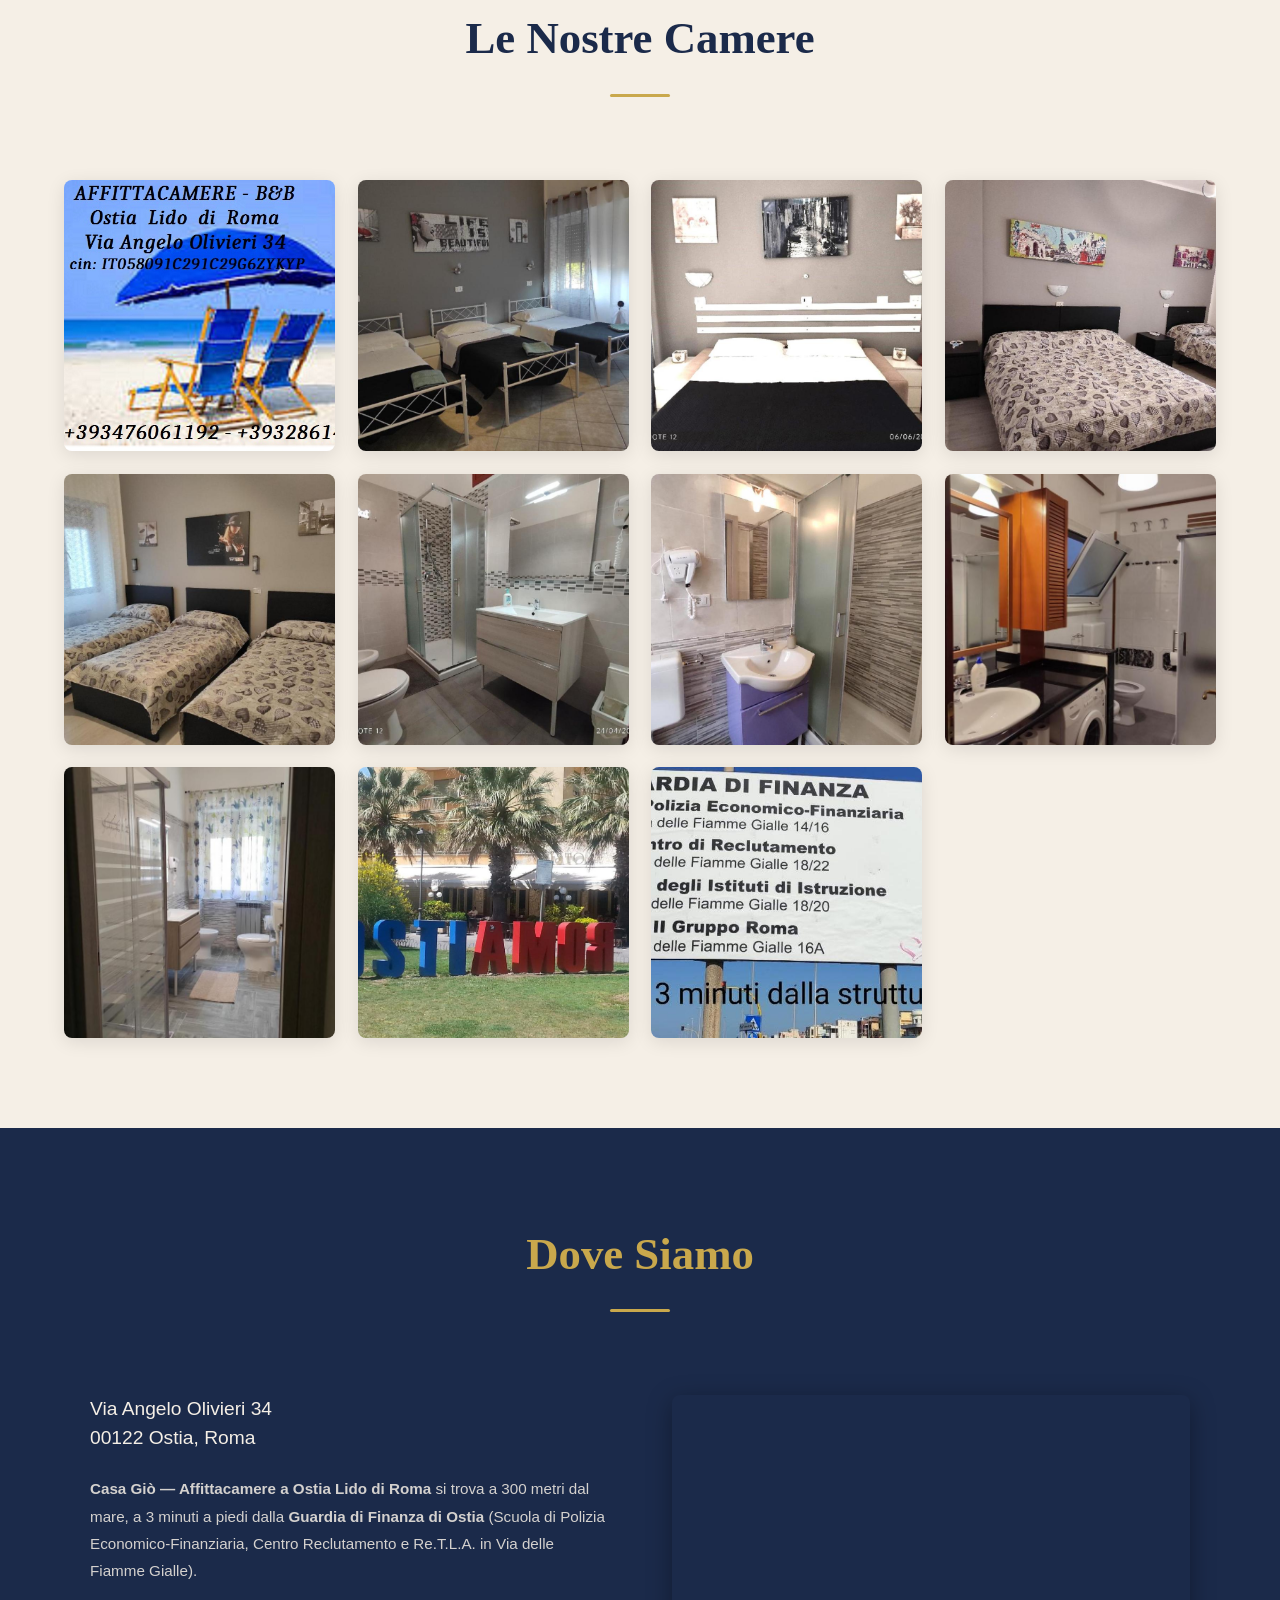
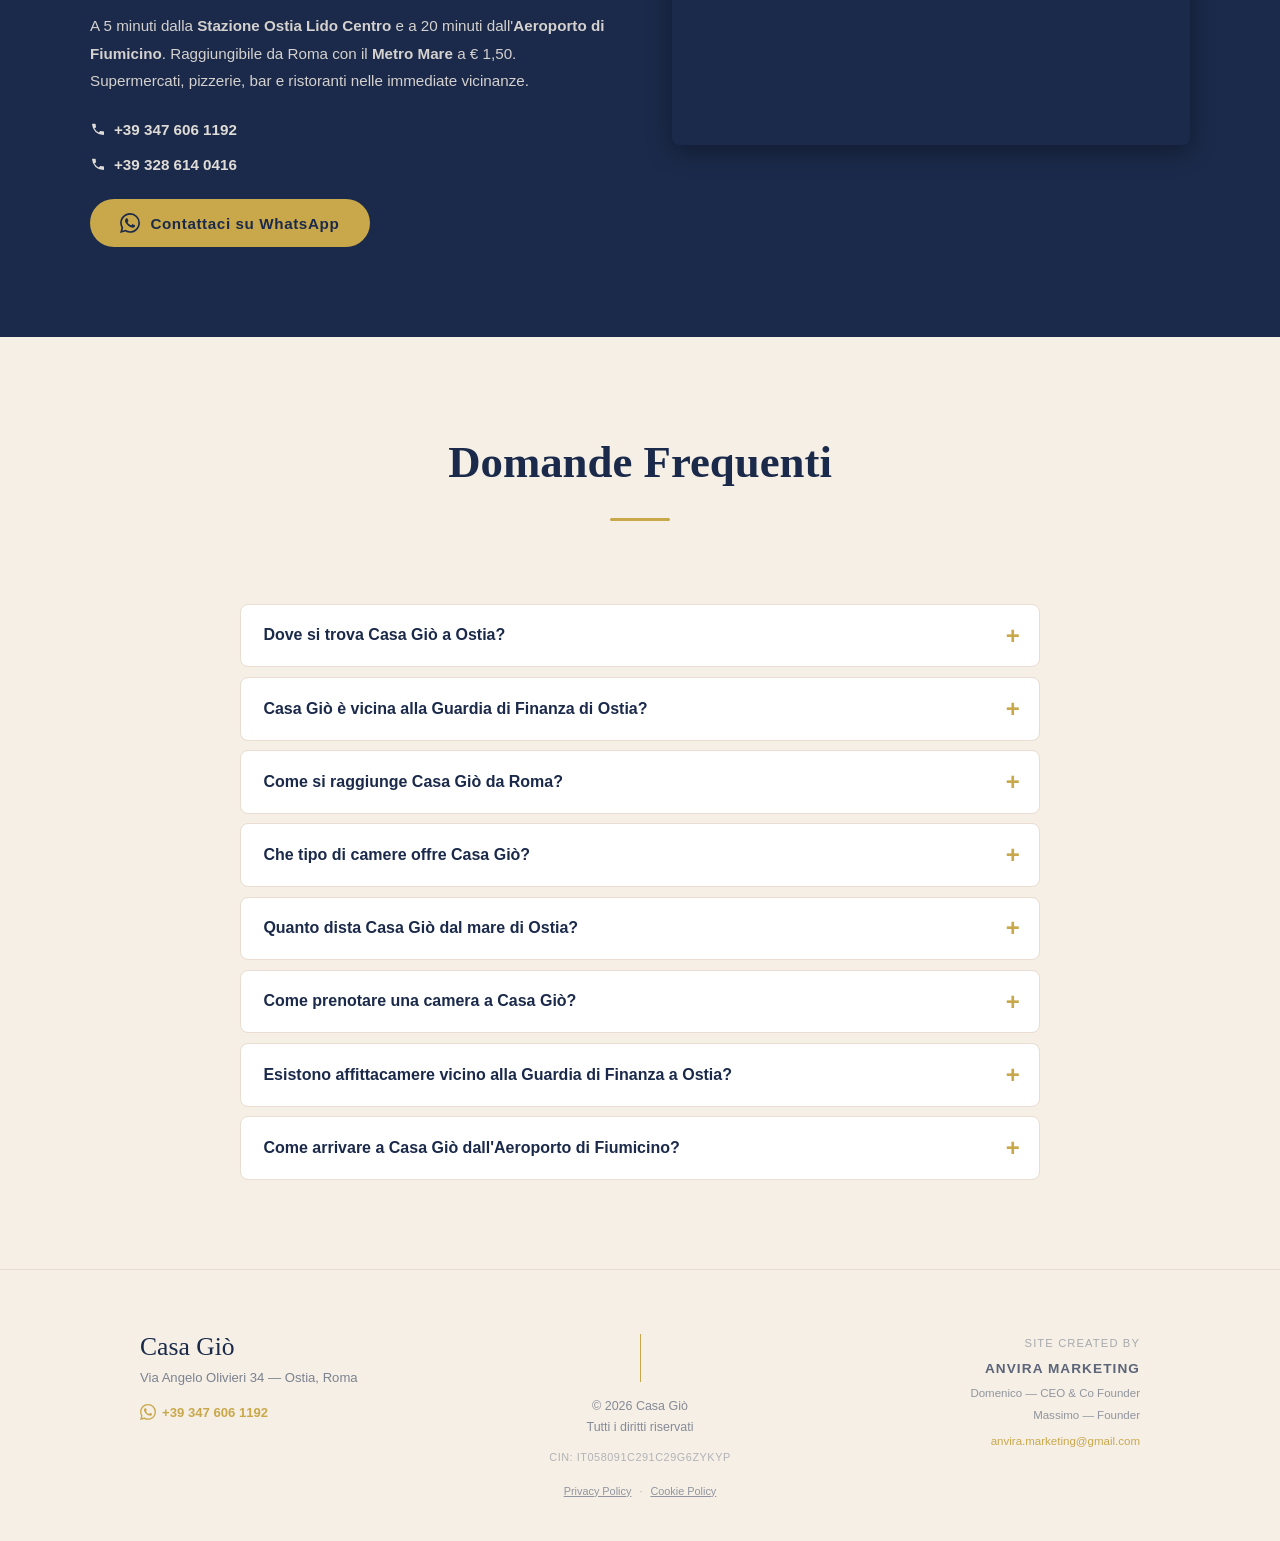
==== commit c5a84f98: "Update index.html" ====
--- a/index.html
+++ b/index.html
@@ -47,7 +47,7 @@
         media="(min-width: 769px)">
   <link rel="preload"
         as="image"
-        href="img/spiaggia-ostia-lido-roma-mobile.jpg"
+        href="img/img-bg-mobile.webp"
         fetchpriority="high"
         media="(max-width: 768px)">
 
@@ -215,7 +215,7 @@
     <!-- loading="eager" = mai lazy load sull'immagine hero -->
     <picture>
       <source
-        srcset="img/spiaggia-ostia-lido-roma-mobile.jpg"
+        srcset="img/img-bg-mobile.webp"
         media="(max-width: 768px)"
         width="941"
         height="941">
--- a/style/style.css
+++ b/style/style.css
@@ -80,16 +80,13 @@
 
 /* ============================
    SEZIONE 1: HERO
+   (immagine come <img> per LCP ottimale)
    ============================ */
 .hero {
   position: relative;
   width: 100%;
   min-height: 100vh;
   height: 100vh;
-  background-image: url('../img/img-bg-desktop.jpg');
-  background-repeat: no-repeat;
-  background-size: cover;
-  background-position: center center;
   display: flex;
   align-items: center;
   justify-content: center;
@@ -97,22 +94,44 @@
   overflow: hidden;
 }
 
-/* Overlay beige chiaro semitrasparente: opacizza la foto senza scurirla */
+/* Immagine hero come elemento <img> posizionato in modo assoluto
+   Identico visivamente a background-size:cover ma rilevato
+   dal preload scanner e caricato con alta priorità */
+.hero-bg-img {
+  position: absolute;
+  inset: 0;
+  width: 100%;
+  height: 100%;
+  object-fit: cover;
+  object-position: center center;
+  z-index: 0;
+}
+
+/* Overlay scuro semitrasparente sopra l'immagine */
 .hero-overlay {
   position: absolute;
   inset: 0;
-  background: rgba(245, 239, 230, 0.3);
-  display: flex;
-  align-items: center;
-  justify-content: center;
+  background: rgba(30, 28, 26, 0.45);
+  z-index: 1;
 }
 
 .hero-content {
+  position: relative;
+  z-index: 2;
   text-align: center;
   color: var(--text-light);
   padding: clamp(1rem, 4vw, 3rem);
-  z-index: 1;
   text-shadow: 0 2px 12px rgba(0,0,0,0.35);
+}
+
+/* Riga geolocalizzata sotto il sottotitolo — segnale GEO leggibile */
+.hero-geo {
+  font-family: 'Lato', sans-serif;
+  font-size: clamp(0.75rem, 1.5vw, 0.9rem);
+  color: rgba(255, 255, 255, 0.7);
+  letter-spacing: 0.1em;
+  text-transform: uppercase;
+  margin-top: 0.5em;
 }
 
 /* Titolo principale Casa Giò — colore arancione caldo */
@@ -167,6 +186,31 @@
   font-family: 'Lato', sans-serif;
 }
 
+/* === SEZIONE CHI SIAMO === */
+.chi-siamo-section {
+  background: var(--beige);
+  padding: clamp(2.5rem, 6vw, 5rem) clamp(1rem, 5vw, 4rem);
+  border-bottom: 1px solid var(--beige-dark);
+}
+.chi-siamo-inner {
+  max-width: 860px;
+  margin: 0 auto;
+  text-align: center;
+}
+.chi-siamo-testo {
+  display: flex;
+  flex-direction: column;
+  gap: 1rem;
+  margin-top: 0.5rem;
+}
+.chi-siamo-testo p {
+  font-size: clamp(0.95rem, 2vw, 1.05rem);
+  line-height: 1.85;
+  color: var(--text-dark);
+  text-align: left;
+}
+.chi-siamo-testo strong { color: var(--navy); }
+
 /* ============================
    SEZIONE 2: GALLERY
    ============================ */
@@ -347,6 +391,61 @@
   display: block;
 }
 
+/* === SEZIONE FAQ === */
+.faq-section {
+  background: var(--beige);
+  padding: clamp(3rem, 7vw, 6rem) clamp(1rem, 5vw, 4rem);
+}
+.faq-inner {
+  max-width: 800px;
+  margin: 0 auto;
+}
+.faq-list {
+  display: flex;
+  flex-direction: column;
+  gap: 0.6rem;
+  margin-top: 0.5rem;
+}
+.faq-item {
+  background: #fff;
+  border: 1px solid var(--beige-dark);
+  border-radius: 8px;
+  overflow: hidden;
+}
+.faq-question {
+  display: block;
+  padding: 1.1rem 2.8rem 1.1rem 1.4rem;
+  font-family: 'Lato', sans-serif;
+  font-weight: 700;
+  font-size: 1rem;
+  color: var(--navy);
+  cursor: pointer;
+  list-style: none;
+  position: relative;
+}
+.faq-question::after {
+  content: '+';
+  position: absolute;
+  right: 1.2rem;
+  top: 50%;
+  transform: translateY(-50%);
+  font-size: 1.5rem;
+  color: var(--gold);
+  transition: transform 0.25s ease;
+  line-height: 1;
+}
+.faq-item[open] .faq-question::after {
+  transform: translateY(-50%) rotate(45deg);
+}
+.faq-question::-webkit-details-marker { display: none; }
+.faq-answer {
+  padding: 0 1.4rem 1.2rem;
+  font-size: 0.95rem;
+  line-height: 1.8;
+  color: var(--text-dark);
+}
+.faq-answer a { color: var(--gold); }
+
 /* ============================
    FOOTER
    ============================ */
@@ -421,6 +520,21 @@
   opacity: 0.3;
   letter-spacing: 0.05em;
 }
+.footer-policy-links {
+  display: flex;
+  gap: 0.5rem;
+  align-items: center;
+  margin-top: 6px;
+}
+.footer-policy-links a {
+  font-size: 0.68rem;
+  color: var(--navy);
+  opacity: 0.45;
+  text-decoration: underline;
+  transition: opacity 0.2s;
+}
+.footer-policy-links a:hover { opacity: 0.8; }
+.footer-policy-links span { font-size: 0.68rem; color: var(--navy); opacity: 0.3; }
 
 /* Colonna destra — Anvira */
 .footer-anvira {
@@ -547,10 +661,6 @@
   .dove-siamo-grid {
     grid-template-columns: 1fr;
   }
-  /* background-attachment: fixed non funziona su iOS Safari */
-  .hero {
-    background-attachment: scroll;
-  }
 }
 
 /* Mobile medio (max 600px): gallery a 2 colonne strette */
@@ -571,9 +681,6 @@
 /* Mobile (max 768px): immagine verticale ottimizzata per smartphone */
 @media (max-width: 768px) {
   .hero {
-    background-image: url('../img/img-bg-mobile.webp');
-    background-size: cover;
-    background-position: center center;
     min-height: 55vh;
     height: 55vh;
   }
@@ -599,3 +706,90 @@
        Valori consigliati da testare: 30%, 35%, 40%, 45%, 50% */
   }
 }
+
+/* === PULSANTE WHATSAPP FISSO === */
+.wa-float {
+  position: fixed;
+  bottom: 28px;
+  right: 28px;
+  z-index: 9000;
+  background: #25D366;
+  color: #fff;
+  width: 62px;
+  height: 62px;
+  border-radius: 50%;
+  display: flex;
+  align-items: center;
+  justify-content: center;
+  box-shadow: 0 4px 20px rgba(37,211,102,0.5);
+  transition: transform 0.2s ease, box-shadow 0.2s ease;
+  text-decoration: none;
+}
+.wa-float:hover {
+  transform: scale(1.1);
+  box-shadow: 0 6px 28px rgba(37,211,102,0.65);
+}
+@media (max-width: 600px) {
+  .wa-float { bottom: 18px; right: 18px; width: 54px; height: 54px; }
+}
+
+/* === COOKIE BANNER === */
+#cookie-banner {
+  position: fixed;
+  bottom: 0;
+  left: 0;
+  right: 0;
+  z-index: 8999;
+  background: var(--navy);
+  color: var(--text-light);
+  padding: 1.2rem 2rem;
+  display: flex;
+  align-items: center;
+  justify-content: space-between;
+  gap: 1.5rem;
+  box-shadow: 0 -4px 20px rgba(0,0,0,0.3);
+  flex-wrap: wrap;
+}
+#cookie-banner.hidden { display: none; }
+.cookie-banner-text {
+  font-size: 0.82rem;
+  line-height: 1.6;
+  flex: 1;
+  min-width: 200px;
+  opacity: 0.92;
+}
+.cookie-banner-text a { color: var(--gold); text-decoration: underline; }
+.cookie-banner-btns {
+  display: flex;
+  gap: 0.6rem;
+  flex-shrink: 0;
+  flex-wrap: wrap;
+}
+.cookie-btn {
+  padding: 0.55em 1.3em;
+  border-radius: 4px;
+  border: none;
+  font-size: 0.82rem;
+  font-weight: 700;
+  cursor: pointer;
+  transition: opacity 0.2s;
+  white-space: nowrap;
+  font-family: 'Lato', sans-serif;
+}
+.cookie-btn:hover { opacity: 0.82; }
+.cookie-btn-primary { background: var(--gold); color: var(--navy); }
+.cookie-btn-secondary {
+  background: transparent;
+  color: var(--text-light);
+  border: 1px solid rgba(245,239,230,0.4);
+}
+.cookie-btn-ghost {
+  background: transparent;
+  color: var(--gold);
+  border: 1px solid var(--gold);
+}
+@media (max-width: 640px) {
+  #cookie-banner { flex-direction: column; align-items: flex-start; padding: 1rem; }
+  .cookie-banner-btns { width: 100%; }
+  .cookie-btn { flex: 1; text-align: center; }
+}
